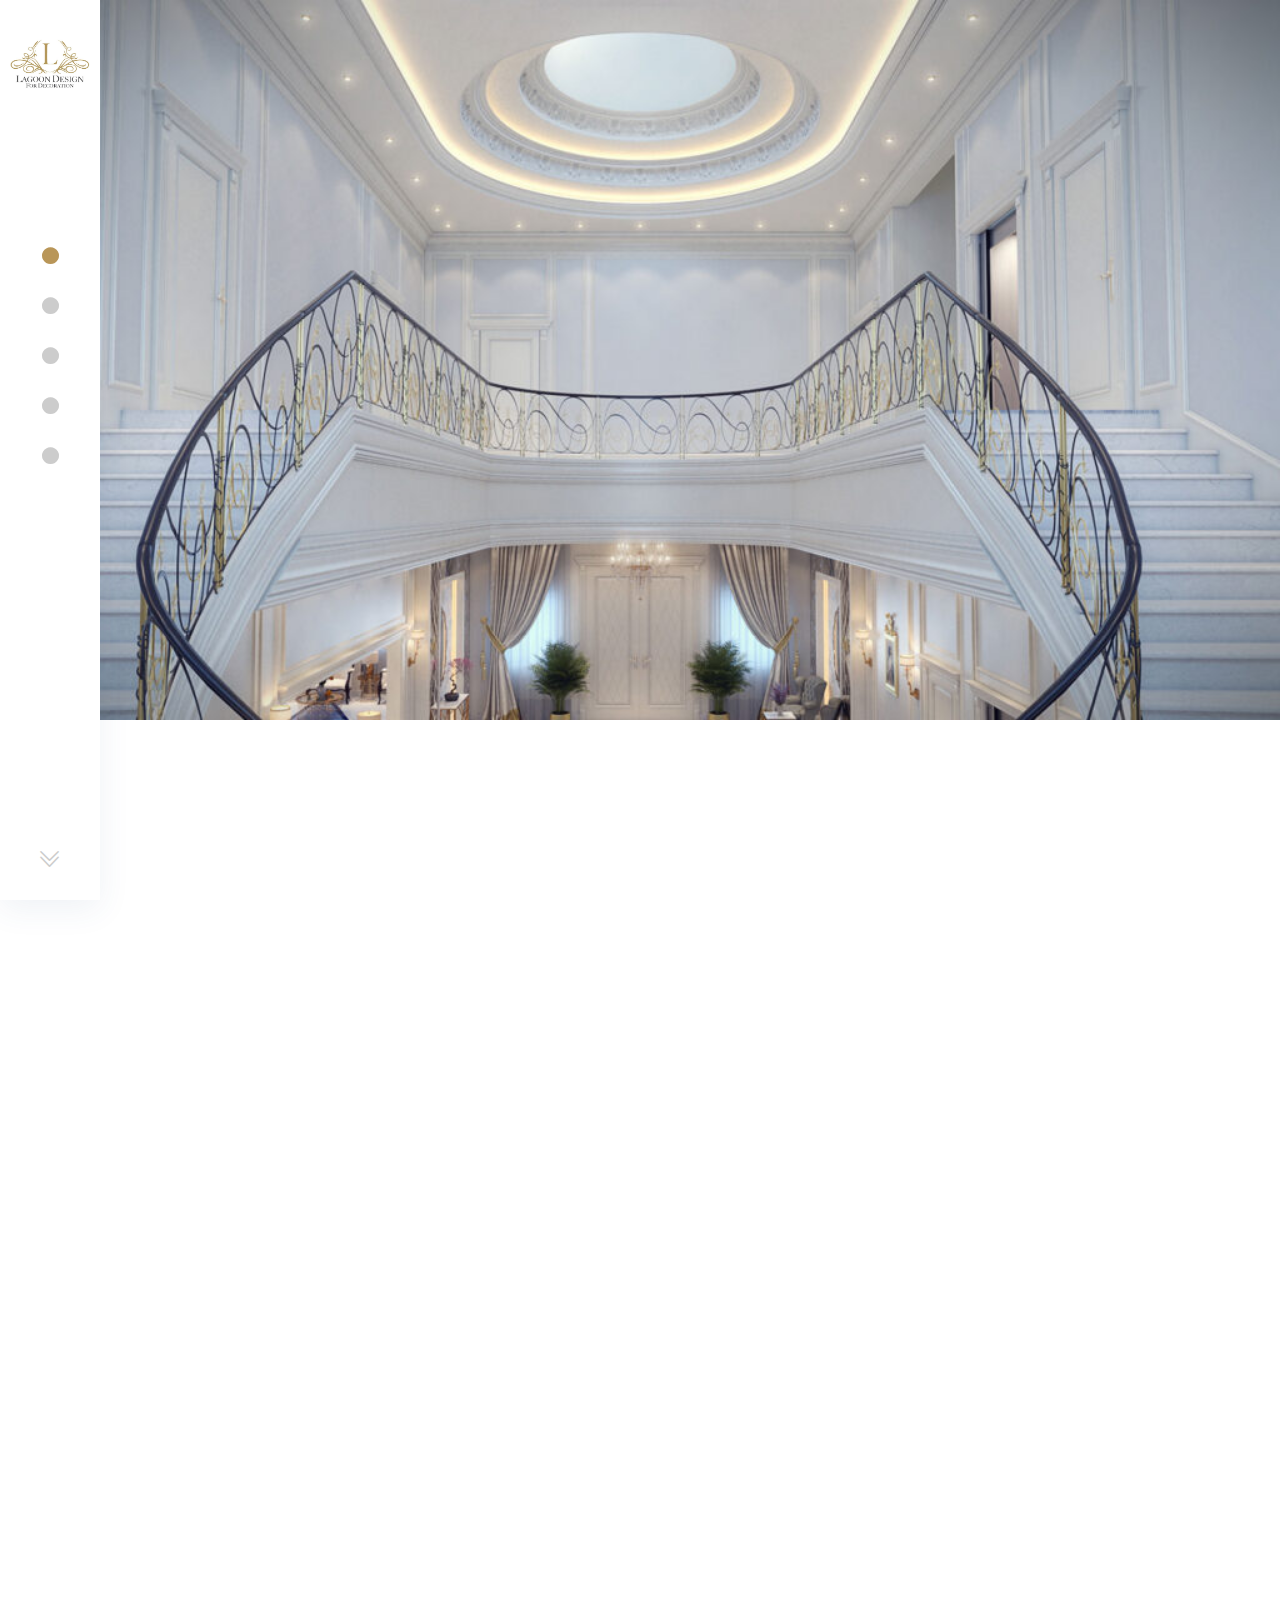
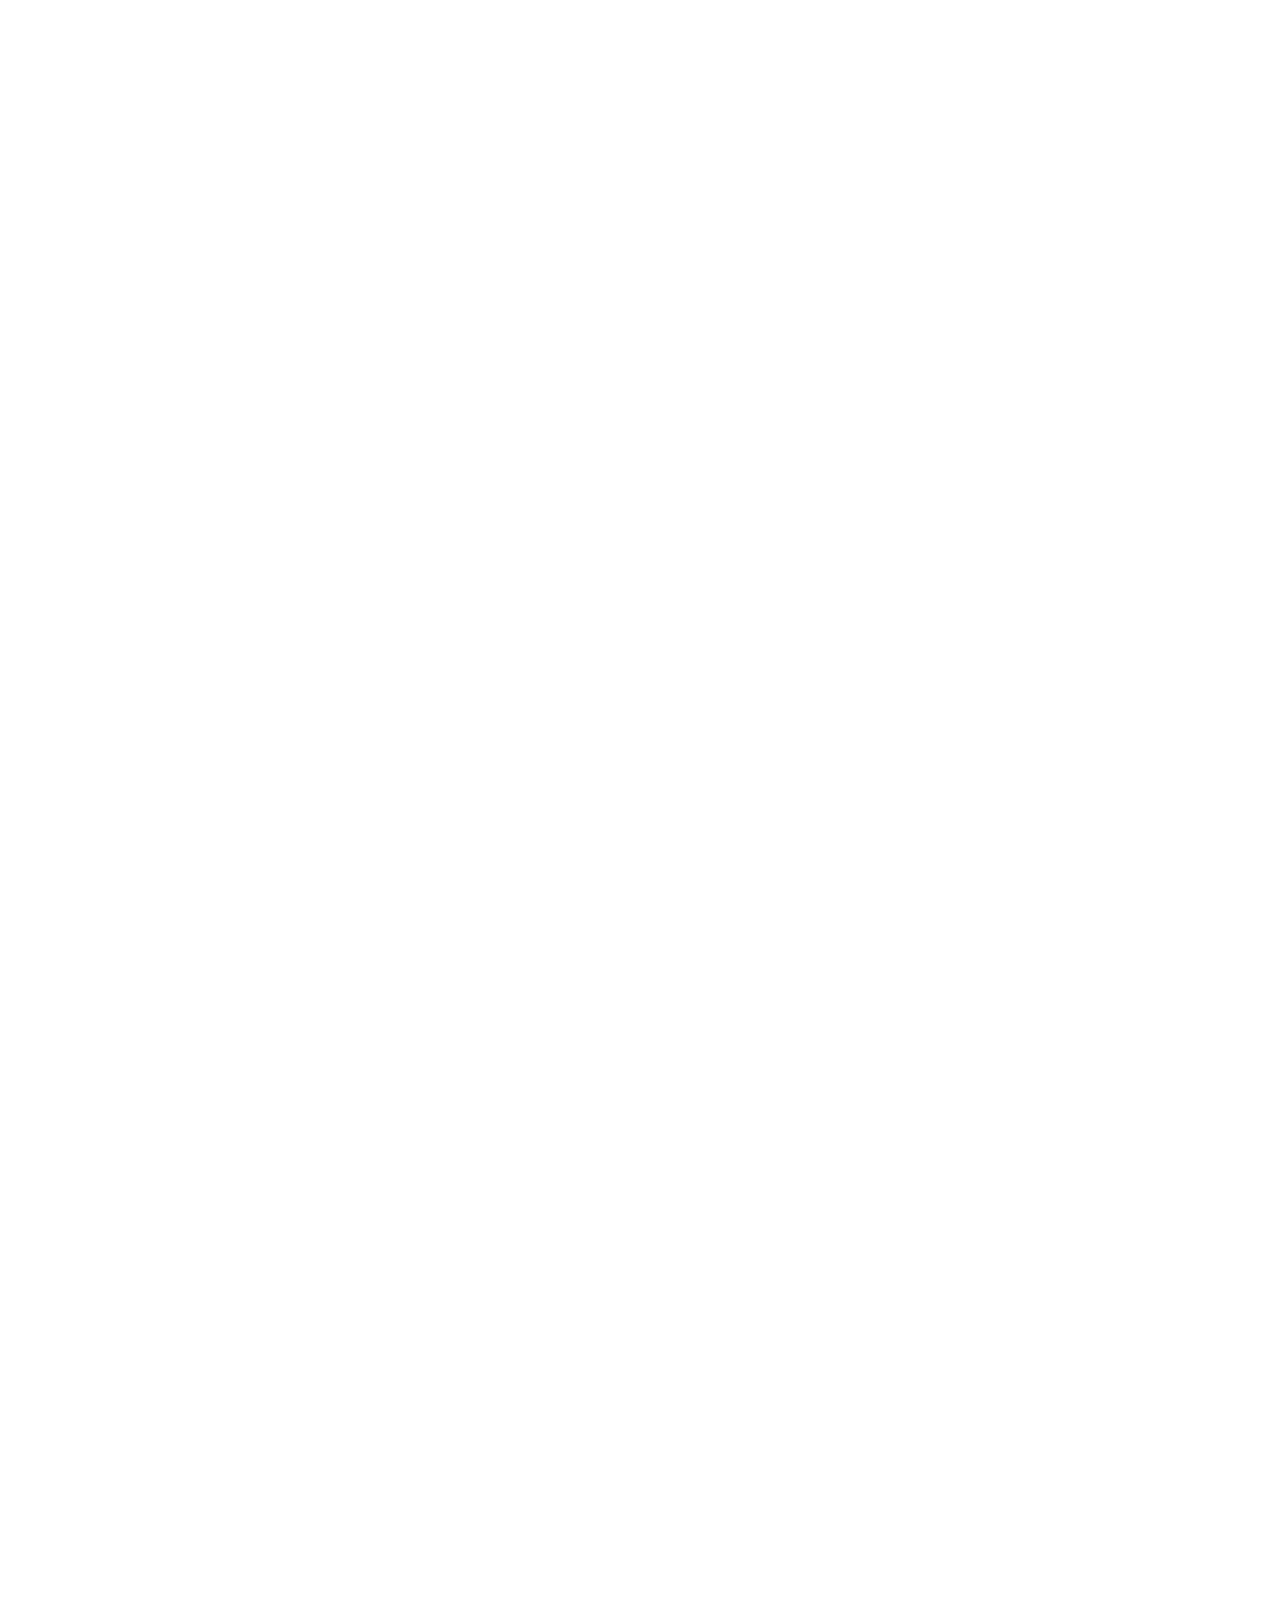
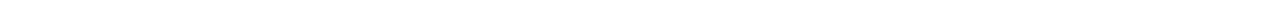
==== index.html @ a4674749 "'08'" ====
<!DOCTYPE html>
<html lang="en">
<head>
    <meta charset="utf-8">
    <meta content="width=device-width, initial-scale=1.0" name="viewport">
    <title>Logoon design</title>
    <meta content="Logoon design" name="description">
    <meta content="Logoon design" name="keywords">
    <link href="images/logo.png" rel="icon">
    <link href="images/logo.png" rel="apple-touch-icon">
    <link href="https://fonts.googleapis.com/css2?family=Josefin+Sans:wght@600&display=swap" rel="stylesheet">
    <link href="assets/vendor/aos/aos.css" rel="stylesheet">
    <link href="assets/vendor/bootstrap/css/bootstrap.min.css" rel="stylesheet">
    <link href="assets/vendor/bootstrap-icons/bootstrap-icons.css" rel="stylesheet">
    <link href="assets/vendor/boxicons/css/boxicons.min.css" rel="stylesheet">
<!--    <link href="assets/vendor/glightbox/css/glightbox.min.css" rel="stylesheet">-->
<!--    <link href="assets/vendor/swiper/swiper-bundle.min.css" rel="stylesheet">-->
    <link href="assets/css/style.css" rel="stylesheet">
</head>
<body>
<style>
    body {
        font-family: 'Josefin Sans', sans-serif;
    }

    #header {
        width: 100px;
        padding: 0 23px;
        background: #fff;
    }

    #footer {
        width: 100px;
        background: #fff;
    }

    .nav-menu a i, .nav-menu a:focus i {
        font-size: 17px;
        padding-right: 8px;
        color: #ccc;
    }

    .bi.bi-chevron-double-down {
        font-size: 23px;
        color: #ccc;
    }

    #main {
        margin-left: 100px;
    }

    @media only screen and (max-width: 1198px) {
        #main {
            margin-left: 0;
        }
    }

    .bx.bi-circle-fill {
        font-size: 17px;
    }

    .nav-menu a, .nav-menu a:focus {
        padding: 12px 19px;
    }
    .shadow {
        box-shadow: 0 9px 30px rgba(51,83,145,.08) !important;
    }
</style>
<i class="bi bi-list mobile-nav-toggle d-xl-none"></i>
<header id="header" class="shadow">
    <div class="d-flex flex-column">
        <div class="profile mt-4">
            <img src="images/logo.png" style="width: 80px;border: none;margin-left: -13px">
            <!--            <i class="bi bi-text-paragraph" style="font-size: 28px;color:white;padding: 14px;"></i>-->
        </div>
        <nav id="navbar" class="nav-menu navbar" style="margin-top: 100px">
            <ul>
                <li><a href="#home" class="nav-link scrollto active"><i class="bx bi-circle-fill"></i></a></li>
                <li><a href="#about" class="nav-link scrollto active"><i class="bx bi-circle-fill"></i></a></li>
                <li><a href="#facts" class="nav-link scrollto"><i class="bx bi-circle-fill"></i></a></li>
                <li><a href="#skills" class="nav-link scrollto"><i class="bx bi-circle-fill"></i></a></li>
                <li><a href="#resume" class="nav-link scrollto"><i class="bx bi-circle-fill"></i></a></li>
            </ul>
        </nav>
    </div>
</header>
<section id="home" style="padding: 0">
    <div class="carousel slide carousel-fade" data-bs-ride="carousel">
        <div class="carousel-inner">
            <div class="carousel-item active" data-bs-interval="5000">
                <img src="images/slider/slider5.jpg" class="d-block w-100">
            </div>
            <div class="carousel-item" data-bs-interval="5000">
                <img src="images/slider/slider4.jpg" class="d-block w-100">
            </div>
            <div class="carousel-item" data-bs-interval="5000">
                <img src="images/slider/slider3.jpg" class="d-block w-100">
            </div>
            <div class="carousel-item" data-bs-interval="5000">
                <img src="images/slider/slider3.jpg" class="d-block w-100">
            </div>
            <div class="carousel-item" data-bs-interval="5000">
                <img src="images/slider/slider1.jpg" class="d-block w-100">
            </div>
        </div>
    </div>
</section>
<main id="main">
    <section id="about" class="about">
        <div class="container">
            <div class="row">
                <div class="col-lg-7 pt-4 pt-lg-0 content" data-aos="fade-left">
                    <img src="images/gif1.gif" width="400">
                    <p style="margin-top: -50px">
                        Our mission is to go beyond the expectation of LUXURY <br> & COZY designs... <br>
                        our CLIENTS.and deliver the most
                    </p>
                </div>
                <div class="col-lg-5" data-aos="fade-right">
                    <div class="carousel slide carousel-fade" data-bs-ride="carousel">
                        <div class="carousel-inner">
                            <div class="carousel-item active" data-bs-interval="5000">
                                <img src="images/about/about1.jpg" class="d-block w-100">
                            </div>
                            <div class="carousel-item" data-bs-interval="5000">
                                <img src="images/about/about2.jpg" class="d-block w-100">
                            </div>
                        </div>
                    </div>
                </div>
            </div>
        </div>
    </section>

    <section id="facts" class="about">
        <div class="container">
            <div class="row">
                <div class="col-lg-6 pt-4 pt-lg-0 content" data-aos="fade-left">
                    <img src="images/gif1.gif" width="400">
                    <p style="margin-top: -50px">
                        Originate from our long history in the GUCC, Our history <br>
                        include many complex projects, on many designing fields :
                    </p>
                    <p style="color:#b99658">INTERIOR DESIGNING,STYLING AND DECORATING </p>
                </div>
                <div class="col-lg-6 mt-5" data-aos="fade-right">
                    <img src="images/history.png" class="img-fluid" alt="" width="100%">
                </div>
            </div>
        </div>
    </section>

    <section id="skills" class="about">
        <div class="container">
            <div class="row">
                <div class="col-lg-12 pt-lg-0 content" data-aos="fade-left">
                    <p>IT'S ALL ABOUT SUBTLE,DISCREET,
                        HIDDEN DETAILS. </p>
                    <p style="color:#b99658">
                        Our taste comes from our lang history and deep <br>
                        experience in the use of design tools.We use <br>
                        SKETCH to reach inside and demonstrate our <br>
                        understanding of our clients thoughts and imagination <br>
                        during meetimg
                    </p>
                    <a href="#" class="text-dark">Read more <i class="bi bi-arrow-right"></i> </a>
                </div>
                <div class="col-lg-10 mt-3" data-aos="fade-right">
                    <img src="images/slider/slider3.jpg" class="img-fluid" alt="" width="100%">
                </div>
            </div>
        </div>
    </section>

    <section id="resume" class="resume">
        <div class="container">
            <div class="row">
                <div class="col-lg-8" data-aos="fade-up">
                    <h3 class="resume-title">ABOUT</h3>
                    <p style="color:#b99658">
                        Design and execute with simplicity and refinement<br>
                        combining the best materiels with our vision and own <br>
                        style,Today,We are proud to declare our presence in the GUCC as a leading <br> studio always
                        committed to <br>
                        major international standard in the worldide industry.
                    </p>
                    <a href="#" class="text-dark">Read more <i class="bi bi-arrow-right"></i> </a>
                </div>
                <div class="col-lg-4" data-aos="fade-up" data-aos-delay="100">
                    <video width="400" controls>
                        <source src="vedios/vedio.mp4" type="video/mp4">
                    </video>
                </div>
            </div>
        </div>
    </section>
</main>
<footer id="footer">
    <div class="container" style=" padding: 0 23px">
        <a href="#resume"><i class="bi bi-chevron-double-down"></i></a>
    </div>
</footer>
<a href="#" class="back-to-top d-flex align-items-center justify-content-center"><i
        class="bi bi-arrow-up-short"></i></a>
<script src="assets/vendor/aos/aos.js"></script>
<script src="assets/vendor/bootstrap/js/bootstrap.bundle.min.js"></script>
<!--<script src="assets/vendor/glightbox/js/glightbox.min.js"></script>-->
<!--<script src="assets/vendor/isotope-layout/isotope.pkgd.min.js"></script>-->
<!--<script src="assets/vendor/purecounter/purecounter.js"></script>-->
<!--<script src="assets/vendor/swiper/swiper-bundle.min.js"></script>-->
<!--<script src="assets/vendor/typed.js/typed.min.js"></script>-->
<!--<script src="assets/vendor/waypoints/noframework.waypoints.js"></script>-->
<script src="assets/js/main.js"></script>
</body>
</html>
---- assets/css/style.css ----
/**
* Template Name: iPortfolio - v3.6.0
* Template URL: https://bootstrapmade.com/iportfolio-bootstrap-portfolio-websites-template/
* Author: BootstrapMade.com
* License: https://bootstrapmade.com/license/
*/

/*--------------------------------------------------------------
# General
--------------------------------------------------------------*/
body {
    color: #272829;
    font-size: 19px;
    line-height: 40px;
}

a {
    color: #b99658;
    text-decoration: none;
}

a:hover {
    color: #37b3ed;
    text-decoration: none;
}

h1, h2, h3, h4, h5, h6 {
    font-family: "Raleway", sans-serif;
}

/*--------------------------------------------------------------
# Back to top button
--------------------------------------------------------------*/
.back-to-top {
    position: fixed;
    visibility: hidden;
    opacity: 0;
    right: 15px;
    bottom: 15px;
    z-index: 996;
    background: #b99658;
    width: 40px;
    height: 40px;
    border-radius: 50px;
    transition: all 0.4s;
}

.back-to-top i {
    font-size: 28px;
    color: #fff;
    line-height: 0;
}

.back-to-top:hover {
    background: #be9c6a;
    color: #fff;
}

.back-to-top.active {
    visibility: visible;
    opacity: 1;
}

/*--------------------------------------------------------------
# Header
--------------------------------------------------------------*/
#header {
    position: fixed;
    top: 0;
    left: 0;
    bottom: 0;
    width: 300px;
    transition: all ease-in-out 0.5s;
    z-index: 9997;
    transition: all 0.5s;
    padding: 0 15px;
    background: #040b14;
    overflow-y: auto;
}

#header .profile img {
    margin: 15px auto;
    display: block;
    width: 120px;
    border: 8px solid #2c2f3f;
}

#header .profile h1 {
    font-size: 24px;
    margin: 0;
    padding: 0;
    font-weight: 600;
    -moz-text-align-last: center;
    text-align-last: center;
    font-family: "Poppins", sans-serif;
}

#header .profile h1 a, #header .profile h1 a:hover {
    color: #fff;
    text-decoration: none;
}

#header .profile .social-links a {
    font-size: 18px;
    display: inline-block;
    background: #212431;
    color: #fff;
    line-height: 1;
    padding: 8px 0;
    margin-right: 4px;
    border-radius: 50%;
    text-align: center;
    width: 36px;
    height: 36px;
    transition: 0.3s;
}

#header .profile .social-links a:hover {
    background: #b99658;
    color: #fff;
    text-decoration: none;
}

#main {
    margin-left: 300px;
}

@media (max-width: 1199px) {
    #header {
        left: -300px;
    }

    #main {
        margin-left: 0;
    }
}

/*--------------------------------------------------------------
# Navigation Menu
--------------------------------------------------------------*/
/* Desktop Navigation */
.nav-menu {
    padding: 30px 0 0 0;
}

.nav-menu * {
    margin: 0;
    padding: 0;
    list-style: none;
}

.nav-menu > ul > li {
    position: relative;
    white-space: nowrap;
}

.nav-menu a, .nav-menu a:focus {
    display: flex;
    align-items: center;
    color: #a8a9b4;
    padding: 12px 15px;
    margin-bottom: 8px;
    transition: 0.3s;
    font-size: 15px;
}

.nav-menu a i, .nav-menu a:focus i {
    font-size: 24px;
    padding-right: 8px;
    color: #6f7180;
}

.nav-menu a:hover, .nav-menu .active, .nav-menu .active:focus, .nav-menu li:hover > a {
    text-decoration: none;
    color: #fff;
}

.nav-menu a:hover i, .nav-menu .active i, .nav-menu .active:focus i, .nav-menu li:hover > a i {
    color: #b99658;
}

/* Mobile Navigation */
.mobile-nav-toggle {
    position: fixed;
    right: 15px;
    top: 15px;
    z-index: 9998;
    border: 0;
    font-size: 24px;
    transition: all 0.4s;
    outline: none !important;
    background-color: #b99658;
    color: #fff;
    width: 40px;
    height: 40px;
    display: inline-flex;
    align-items: center;
    justify-content: center;
    line-height: 0;
    border-radius: 50px;
    cursor: pointer;
}

.mobile-nav-active {
    overflow: hidden;
}

.mobile-nav-active #header {
    left: 0;
}

/*--------------------------------------------------------------
# Hero Section
--------------------------------------------------------------*/
#hero {
    width: 100%;
    height: 100vh;
    background: url("../img/hero-bg.jpg") top center;
    background-size: cover;
}

#hero:before {
    content: "";
    background: rgba(5, 13, 24, 0.3);
    position: absolute;
    bottom: 0;
    top: 0;
    left: 0;
    right: 0;
    z-index: 1;
}

#hero .hero-container {
    position: relative;
    z-index: 2;
    min-width: 300px;
}

#hero h1 {
    margin: 0 0 10px 0;
    font-size: 64px;
    font-weight: 700;
    line-height: 56px;
    color: #fff;
}

#hero p {
    color: #fff;
    margin-bottom: 50px;
    font-size: 26px;
    font-family: "Poppins", sans-serif;
}

#hero p span {
    color: #fff;
    padding-bottom: 4px;
    letter-spacing: 1px;
    border-bottom: 3px solid #b99658;
}

@media (min-width: 1024px) {
    #hero {
        background-attachment: fixed;
    }
}

@media (max-width: 768px) {
    #hero h1 {
        font-size: 28px;
        line-height: 36px;
    }

    #hero h2 {
        font-size: 18px;
        line-height: 24px;
        margin-bottom: 30px;
    }
}

/*--------------------------------------------------------------
# Sections General
--------------------------------------------------------------*/
section {
    padding: 60px 0;
    overflow: hidden;
}

.section-bg {
    background: #f5f8fd;
}

.section-title {
    padding-bottom: 30px;
}

.section-title h2 {
    font-size: 32px;
    font-weight: bold;
    margin-bottom: 20px;
    padding-bottom: 20px;
    position: relative;
    color: #173b6c;
}

.section-title h2::after {
    content: "";
    position: absolute;
    display: block;
    width: 50px;
    height: 3px;
    background: #b99658;
    bottom: 0;
    left: 0;
}

.section-title p {
    margin-bottom: 0;
}

/*--------------------------------------------------------------
# About
--------------------------------------------------------------*/
.about .content h3 {
    font-weight: 700;
    font-size: 26px;
    color: #173b6c;
}

.about .content ul {
    list-style: none;
    padding: 0;
}

.about .content ul li {
    margin-bottom: 20px;
    display: flex;
    align-items: center;
}

.about .content ul strong {
    margin-right: 10px;
}

.about .content ul i {
    font-size: 16px;
    margin-right: 5px;
    color: #b99658;
    line-height: 0;
}

.about .content p:last-child {
    margin-bottom: 0;
}

/*--------------------------------------------------------------
# Facts
--------------------------------------------------------------*/
.facts {
    padding-bottom: 30px;
}

.facts .count-box {
    padding: 30px;
    width: 100%;
}

.facts .count-box i {
    display: block;
    font-size: 44px;
    color: #b99658;
    float: left;
    line-height: 0;
}

.facts .count-box span {
    font-size: 48px;
    line-height: 40px;
    display: block;
    font-weight: 700;
    color: #050d18;
    margin-left: 60px;
}

.facts .count-box p {
    padding: 15px 0 0 0;
    margin: 0 0 0 60px;
    font-family: "Raleway", sans-serif;
    font-size: 14px;
    color: #122f57;
}

.facts .count-box a {
    font-weight: 600;
    display: block;
    margin-top: 20px;
    color: #122f57;
    font-size: 15px;
    font-family: "Poppins", sans-serif;
    transition: ease-in-out 0.3s;
}

.facts .count-box a:hover {
    color: #1f5297;
}

/*--------------------------------------------------------------
# Akills
--------------------------------------------------------------*/
.skills .progress {
    height: 60px;
    display: block;
    background: none;
    border-radius: 0;
}

.skills .progress .skill {
    padding: 0;
    margin: 0 0 6px 0;
    text-transform: uppercase;
    display: block;
    font-weight: 600;
    font-family: "Poppins", sans-serif;
    color: #050d18;
}

.skills .progress .skill .val {
    float: right;
    font-style: normal;
}

.skills .progress-bar-wrap {
    background: #dce8f8;
    height: 10px;
}

.skills .progress-bar {
    width: 1px;
    height: 10px;
    transition: 0.9s;
    background-color: #b99658;
}

/*--------------------------------------------------------------
# Resume
--------------------------------------------------------------*/
.resume .resume-title {
    font-size: 26px;
    font-weight: 700;
    margin-top: 20px;
    margin-bottom: 20px;
    color: #050d18;
}

.resume .resume-item {
    padding: 0 0 20px 20px;
    margin-top: -2px;
    border-left: 2px solid #1f5297;
    position: relative;
}

.resume .resume-item h4 {
    line-height: 18px;
    font-size: 18px;
    font-weight: 600;
    text-transform: uppercase;
    font-family: "Poppins", sans-serif;
    color: #050d18;
    margin-bottom: 10px;
}

.resume .resume-item h5 {
    font-size: 16px;
    background: #e4edf9;
    padding: 5px 15px;
    display: inline-block;
    font-weight: 600;
    margin-bottom: 10px;
}

.resume .resume-item ul {
    padding-left: 20px;
}

.resume .resume-item ul li {
    padding-bottom: 10px;
}

.resume .resume-item:last-child {
    padding-bottom: 0;
}

.resume .resume-item::before {
    content: "";
    position: absolute;
    width: 16px;
    height: 16px;
    border-radius: 50px;
    left: -9px;
    top: 0;
    background: #fff;
    border: 2px solid #1f5297;
}

/*--------------------------------------------------------------
# Portfolio
--------------------------------------------------------------*/
.portfolio .portfolio-item {
    margin-bottom: 30px;
}

.portfolio #portfolio-flters {
    padding: 0;
    margin: 0 auto 35px auto;
    list-style: none;
    text-align: center;
    background: #fff;
    border-radius: 50px;
    padding: 2px 15px;
}

.portfolio #portfolio-flters li {
    cursor: pointer;
    display: inline-block;
    padding: 10px 15px 8px 15px;
    font-size: 14px;
    font-weight: 600;
    line-height: 1;
    text-transform: uppercase;
    color: #272829;
    margin-bottom: 5px;
    transition: all 0.3s ease-in-out;
}

.portfolio #portfolio-flters li:hover, .portfolio #portfolio-flters li.filter-active {
    color: #b99658;
}

.portfolio #portfolio-flters li:last-child {
    margin-right: 0;
}

.portfolio .portfolio-wrap {
    transition: 0.3s;
    position: relative;
    overflow: hidden;
    z-index: 1;
}

.portfolio .portfolio-wrap::before {
    content: "";
    background: rgba(255, 255, 255, 0.5);
    position: absolute;
    left: 0;
    right: 0;
    top: 0;
    bottom: 0;
    transition: all ease-in-out 0.3s;
    z-index: 2;
    opacity: 0;
}

.portfolio .portfolio-wrap .portfolio-links {
    opacity: 1;
    left: 0;
    right: 0;
    bottom: -60px;
    z-index: 3;
    position: absolute;
    transition: all ease-in-out 0.3s;
    display: flex;
    justify-content: center;
}

.portfolio .portfolio-wrap .portfolio-links a {
    color: #fff;
    font-size: 28px;
    text-align: center;
    background: rgba(20, 157, 221, 0.75);
    transition: 0.3s;
    width: 50%;
}

.portfolio .portfolio-wrap .portfolio-links a:hover {
    background: rgba(20, 157, 221, 0.95);
}

.portfolio .portfolio-wrap .portfolio-links a + a {
    border-left: 1px solid #37b3ed;
}

.portfolio .portfolio-wrap:hover::before {
    top: 0;
    left: 0;
    right: 0;
    bottom: 0;
    opacity: 1;
}

.portfolio .portfolio-wrap:hover .portfolio-links {
    opacity: 1;
    bottom: 0;
}

/*--------------------------------------------------------------
# Portfolio Details
--------------------------------------------------------------*/
.portfolio-details {
    padding-top: 40px;
}

.portfolio-details .portfolio-details-slider img {
    width: 100%;
}

.portfolio-details .portfolio-details-slider .swiper-pagination {
    margin-top: 20px;
    position: relative;
}

.portfolio-details .portfolio-details-slider .swiper-pagination .swiper-pagination-bullet {
    width: 12px;
    height: 12px;
    background-color: #fff;
    opacity: 1;
    border: 1px solid #b99658;
}

.portfolio-details .portfolio-details-slider .swiper-pagination .swiper-pagination-bullet-active {
    background-color: #b99658;
}

.portfolio-details .portfolio-info {
    padding: 30px;
    box-shadow: 0px 0 30px rgba(5, 13, 24, 0.08);
}

.portfolio-details .portfolio-info h3 {
    font-size: 22px;
    font-weight: 700;
    margin-bottom: 20px;
    padding-bottom: 20px;
    border-bottom: 1px solid #eee;
}

.portfolio-details .portfolio-info ul {
    list-style: none;
    padding: 0;
    font-size: 15px;
}

.portfolio-details .portfolio-info ul li + li {
    margin-top: 10px;
}

.portfolio-details .portfolio-description {
    padding-top: 30px;
}

.portfolio-details .portfolio-description h2 {
    font-size: 26px;
    font-weight: 700;
    margin-bottom: 20px;
}

.portfolio-details .portfolio-description p {
    padding: 0;
}

/*--------------------------------------------------------------
# Services
--------------------------------------------------------------*/
.services .icon-box {
    margin-bottom: 20px;
}

.services .icon {
    float: left;
    display: flex;
    align-items: center;
    justify-content: center;
    width: 54px;
    height: 54px;
    background: #b99658;
    border-radius: 50%;
    transition: 0.5s;
    border: 1px solid #b99658;
}

.services .icon i {
    color: #fff;
    font-size: 24px;
    line-height: 0;
}

.services .icon-box:hover .icon {
    background: #fff;
}

.services .icon-box:hover .icon i {
    color: #b99658;
}

.services .title {
    margin-left: 80px;
    font-weight: 700;
    margin-bottom: 15px;
    font-size: 18px;
}

.services .title a {
    color: #343a40;
}

.services .title a:hover {
    color: #b99658;
}

.services .description {
    margin-left: 80px;
    line-height: 24px;
    font-size: 14px;
}

/*--------------------------------------------------------------
# Testimonials
--------------------------------------------------------------*/
.testimonials .testimonials-carousel, .testimonials .testimonials-slider {
    overflow: hidden;
}

.testimonials .testimonial-item {
    box-sizing: content-box;
    text-align: center;
    min-height: 320px;
}

.testimonials .testimonial-item .testimonial-img {
    width: 90px;
    border-radius: 50%;
    margin: 0 auto;
}

.testimonials .testimonial-item h3 {
    font-size: 18px;
    font-weight: bold;
    margin: 10px 0 5px 0;
    color: #111;
}

.testimonials .testimonial-item h4 {
    font-size: 14px;
    color: #999;
    margin: 0;
}

.testimonials .testimonial-item .quote-icon-left, .testimonials .testimonial-item .quote-icon-right {
    color: #c3e8fa;
    font-size: 26px;
}

.testimonials .testimonial-item .quote-icon-left {
    display: inline-block;
    left: -5px;
    position: relative;
}

.testimonials .testimonial-item .quote-icon-right {
    display: inline-block;
    right: -5px;
    position: relative;
    top: 10px;
}

.testimonials .testimonial-item p {
    font-style: italic;
    margin: 0 15px 15px 15px;
    padding: 20px;
    background: #fff;
    position: relative;
    margin-bottom: 35px;
    border-radius: 6px;
    box-shadow: 0px 2px 15px rgba(0, 0, 0, 0.1);
}

.testimonials .testimonial-item p::after {
    content: "";
    width: 0;
    height: 0;
    border-top: 20px solid #fff;
    border-right: 20px solid transparent;
    border-left: 20px solid transparent;
    position: absolute;
    bottom: -20px;
    left: calc(50% - 20px);
}

.testimonials .swiper-pagination {
    margin-top: 20px;
    position: relative;
}

.testimonials .swiper-pagination .swiper-pagination-bullet {
    width: 12px;
    height: 12px;
    background-color: #fff;
    opacity: 1;
    border: 1px solid #b99658;
}

.testimonials .swiper-pagination .swiper-pagination-bullet-active {
    background-color: #b99658;
}

/*--------------------------------------------------------------
# Contact
--------------------------------------------------------------*/
.contact {
    padding-bottom: 130px;
}

.contact .info {
    padding: 30px;
    background: #fff;
    width: 100%;
    box-shadow: 0 0 24px 0 rgba(0, 0, 0, 0.12);
}

.contact .info i {
    font-size: 20px;
    color: #b99658;
    float: left;
    width: 44px;
    height: 44px;
    background: #dff3fc;
    display: flex;
    justify-content: center;
    align-items: center;
    border-radius: 50px;
    transition: all 0.3s ease-in-out;
}

.contact .info h4 {
    padding: 0 0 0 60px;
    font-size: 22px;
    font-weight: 600;
    margin-bottom: 5px;
    color: #050d18;
}

.contact .info p {
    padding: 0 0 10px 60px;
    margin-bottom: 20px;
    font-size: 14px;
    color: #173b6c;
}

.contact .info .email p {
    padding-top: 5px;
}

.contact .info .social-links {
    padding-left: 60px;
}

.contact .info .social-links a {
    font-size: 18px;
    display: inline-block;
    background: #333;
    color: #fff;
    line-height: 1;
    padding: 8px 0;
    border-radius: 50%;
    text-align: center;
    width: 36px;
    height: 36px;
    transition: 0.3s;
    margin-right: 10px;
}

.contact .info .social-links a:hover {
    background: #b99658;
    color: #fff;
}

.contact .info .email:hover i, .contact .info .address:hover i, .contact .info .phone:hover i {
    background: #b99658;
    color: #fff;
}

.contact .php-email-form {
    width: 100%;
    padding: 30px;
    background: #fff;
    box-shadow: 0 0 24px 0 rgba(0, 0, 0, 0.12);
}

.contact .php-email-form .form-group {
    padding-bottom: 8px;
}

.contact .php-email-form .validate {
    display: none;
    color: red;
    margin: 0 0 15px 0;
    font-weight: 400;
    font-size: 13px;
}

.contact .php-email-form .error-message {
    display: none;
    color: #fff;
    background: #ed3c0d;
    text-align: left;
    padding: 15px;
    font-weight: 600;
}

.contact .php-email-form .error-message br + br {
    margin-top: 25px;
}

.contact .php-email-form .sent-message {
    display: none;
    color: #fff;
    background: #18d26e;
    text-align: center;
    padding: 15px;
    font-weight: 600;
}

.contact .php-email-form .loading {
    display: none;
    background: #fff;
    text-align: center;
    padding: 15px;
}

.contact .php-email-form .loading:before {
    content: "";
    display: inline-block;
    border-radius: 50%;
    width: 24px;
    height: 24px;
    margin: 0 10px -6px 0;
    border: 3px solid #18d26e;
    border-top-color: #eee;
    -webkit-animation: animate-loading 1s linear infinite;
    animation: animate-loading 1s linear infinite;
}

.contact .php-email-form .form-group {
    margin-bottom: 15px;
}

.contact .php-email-form label {
    padding-bottom: 8px;
}

.contact .php-email-form input, .contact .php-email-form textarea {
    border-radius: 0;
    box-shadow: none;
    font-size: 14px;
}

.contact .php-email-form input {
    height: 44px;
}

.contact .php-email-form textarea {
    padding: 10px 15px;
}

.contact .php-email-form button[type=submit] {
    background: #b99658;
    border: 0;
    padding: 10px 24px;
    color: #fff;
    transition: 0.4s;
    border-radius: 4px;
}

.contact .php-email-form button[type=submit]:hover {
    background: #37b3ed;
}

@-webkit-keyframes animate-loading {
    0% {
        transform: rotate(0deg);
    }
    100% {
        transform: rotate(360deg);
    }
}

@keyframes animate-loading {
    0% {
        transform: rotate(0deg);
    }
    100% {
        transform: rotate(360deg);
    }
}

/*--------------------------------------------------------------
# Breadcrumbs
--------------------------------------------------------------*/
.breadcrumbs {
    padding: 20px 0;
    background: #f9f9f9;
}

.breadcrumbs h2 {
    font-size: 26px;
    font-weight: 300;
}

.breadcrumbs ol {
    display: flex;
    flex-wrap: wrap;
    list-style: none;
    padding: 0;
    margin: 0;
    font-size: 15px;
}

.breadcrumbs ol li + li {
    padding-left: 10px;
}

.breadcrumbs ol li + li::before {
    display: inline-block;
    padding-right: 10px;
    color: #0e2442;
    content: "/";
}

@media (max-width: 768px) {
    .breadcrumbs .d-flex {
        display: block !important;
    }

    .breadcrumbs ol {
        display: block;
    }

    .breadcrumbs ol li {
        display: inline-block;
    }
}

/*--------------------------------------------------------------
# Footer
--------------------------------------------------------------*/
#footer {
    padding: 15px;
    color: #f4f6fd;
    font-size: 14px;
    position: fixed;
    left: 0;
    bottom: 0;
    width: 300px;
    z-index: 9999;
    background: #040b14;
}

#footer .copyright {
    text-align: center;
}

#footer .credits {
    padding-top: 5px;
    text-align: center;
    font-size: 13px;
    color: #eaebf0;
}

@media (max-width: 1199px) {
    #footer {
        position: static;
        width: auto;
        padding-right: 20px 15px;
    }
}
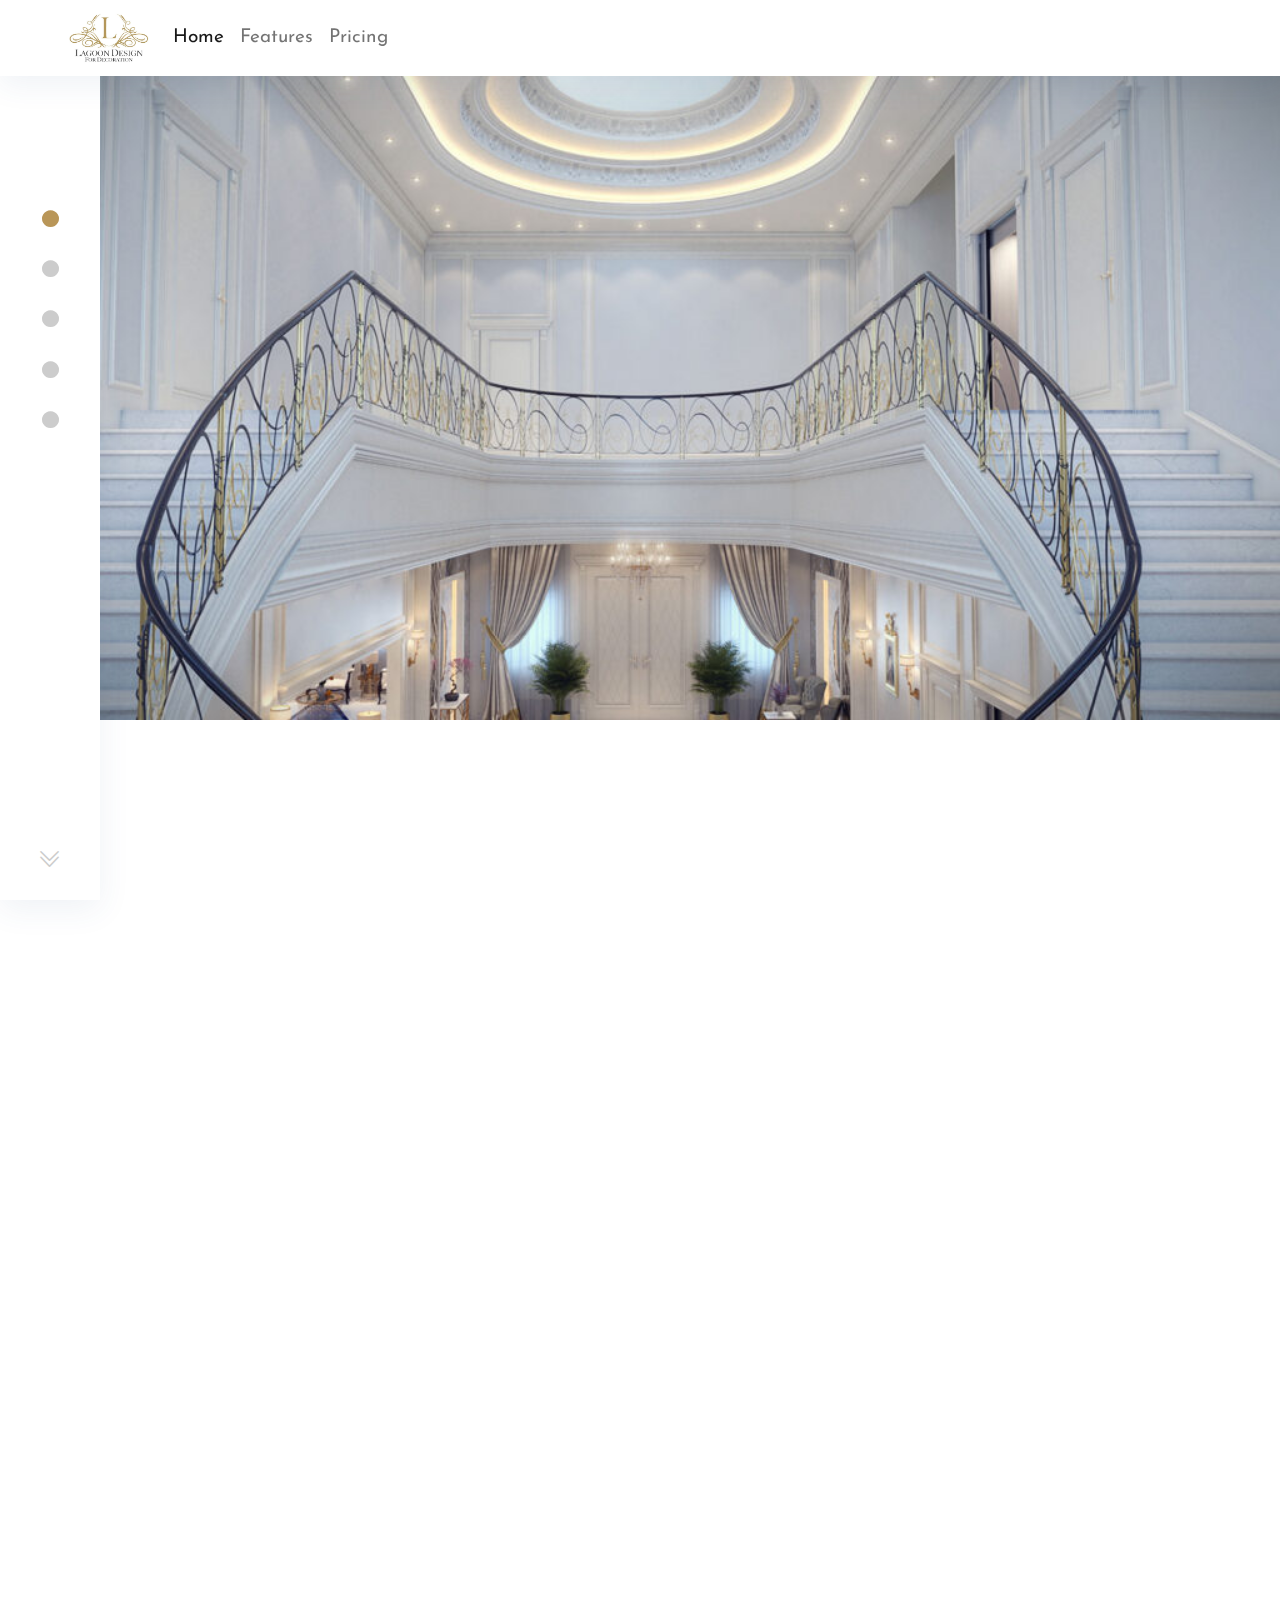
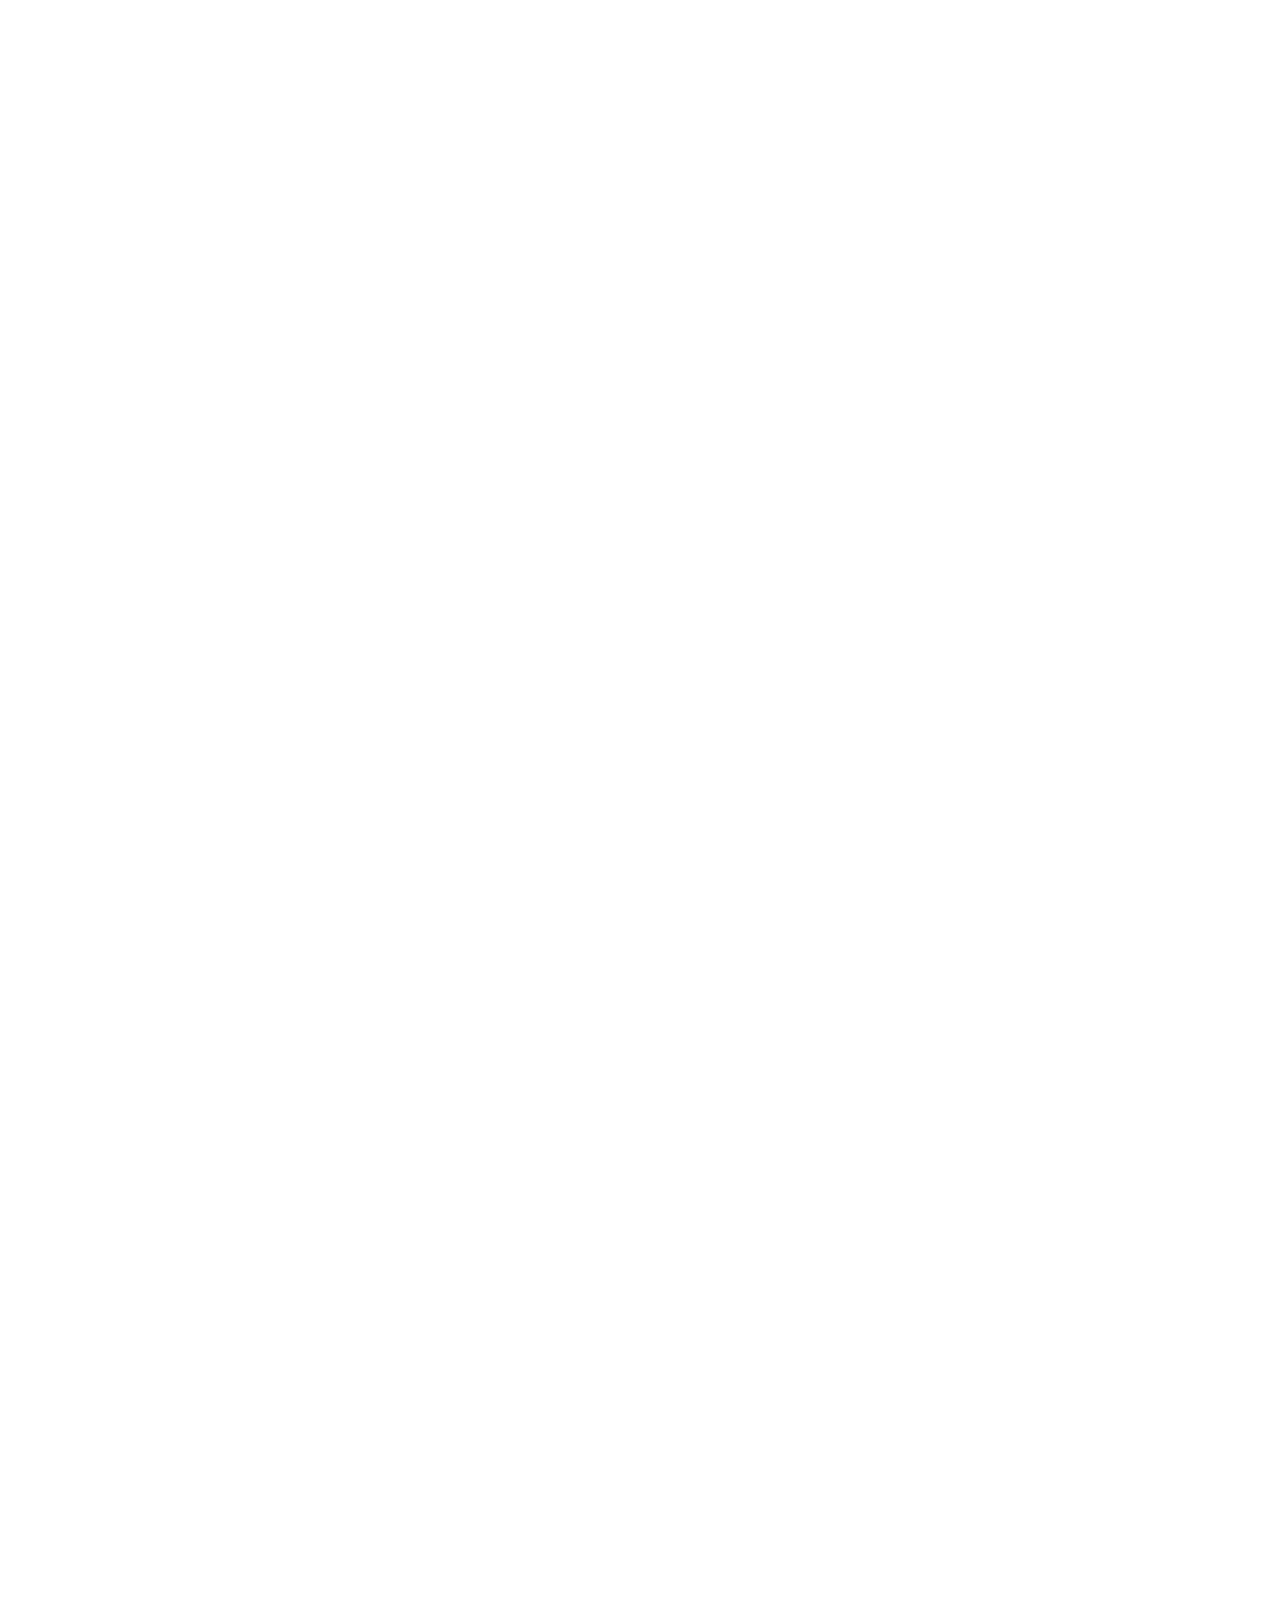
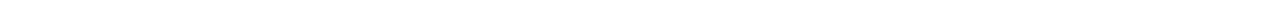
==== commit 91e820ef: "'12'" ====
--- a/index.html
+++ b/index.html
@@ -13,8 +13,8 @@
     <link href="assets/vendor/bootstrap/css/bootstrap.min.css" rel="stylesheet">
     <link href="assets/vendor/bootstrap-icons/bootstrap-icons.css" rel="stylesheet">
     <link href="assets/vendor/boxicons/css/boxicons.min.css" rel="stylesheet">
-<!--    <link href="assets/vendor/glightbox/css/glightbox.min.css" rel="stylesheet">-->
-<!--    <link href="assets/vendor/swiper/swiper-bundle.min.css" rel="stylesheet">-->
+    <!--    <link href="assets/vendor/glightbox/css/glightbox.min.css" rel="stylesheet">-->
+    <!--    <link href="assets/vendor/swiper/swiper-bundle.min.css" rel="stylesheet">-->
     <link href="assets/css/style.css" rel="stylesheet">
 </head>
 <body>
@@ -62,16 +62,42 @@
     .nav-menu a, .nav-menu a:focus {
         padding: 12px 19px;
     }
+
     .shadow {
-        box-shadow: 0 9px 30px rgba(51,83,145,.08) !important;
+        box-shadow: 0 9px 30px rgba(51, 83, 145, .08) !important;
     }
 </style>
+
+
 <i class="bi bi-list mobile-nav-toggle d-xl-none"></i>
+
+
+<nav class="navbar navbar-expand-lg navbar-light bg-white fixed-top shadow" style="z-index: 9999">
+    <div class="container">
+        <a class="navbar-brand" href="#">
+            <img src="images/logo.png" style="width: 80px;border: none;margin-left: -13px">
+        </a>
+        <div class="collapse navbar-collapse">
+            <ul class="navbar-nav me-auto mb-2 mb-lg-0">
+                <li class="nav-item">
+                    <a class="nav-link active" aria-current="page" href="#">Home</a>
+                </li>
+                <li class="nav-item">
+                    <a class="nav-link" href="#">Features</a>
+                </li>
+                <li class="nav-item">
+                    <a class="nav-link" href="#">Pricing</a>
+                </li>
+            </ul>
+        </div>
+    </div>
+</nav>
+
+
 <header id="header" class="shadow">
     <div class="d-flex flex-column">
         <div class="profile mt-4">
-            <img src="images/logo.png" style="width: 80px;border: none;margin-left: -13px">
-            <!--            <i class="bi bi-text-paragraph" style="font-size: 28px;color:white;padding: 14px;"></i>-->
+            <i class="bi bi-text-paragraph" style="font-size: 28px;color:white;padding: 14px;"></i>
         </div>
         <nav id="navbar" class="nav-menu navbar" style="margin-top: 100px">
             <ul>
@@ -136,7 +162,7 @@
         <div class="container">
             <div class="row">
                 <div class="col-lg-6 pt-4 pt-lg-0 content" data-aos="fade-left">
-                    <img src="images/gif1.gif" width="400">
+                    <img src="images/lagoon_2.gif" width="400">
                     <p style="margin-top: -50px">
                         Originate from our long history in the GUCC, Our history <br>
                         include many complex projects, on many designing fields :
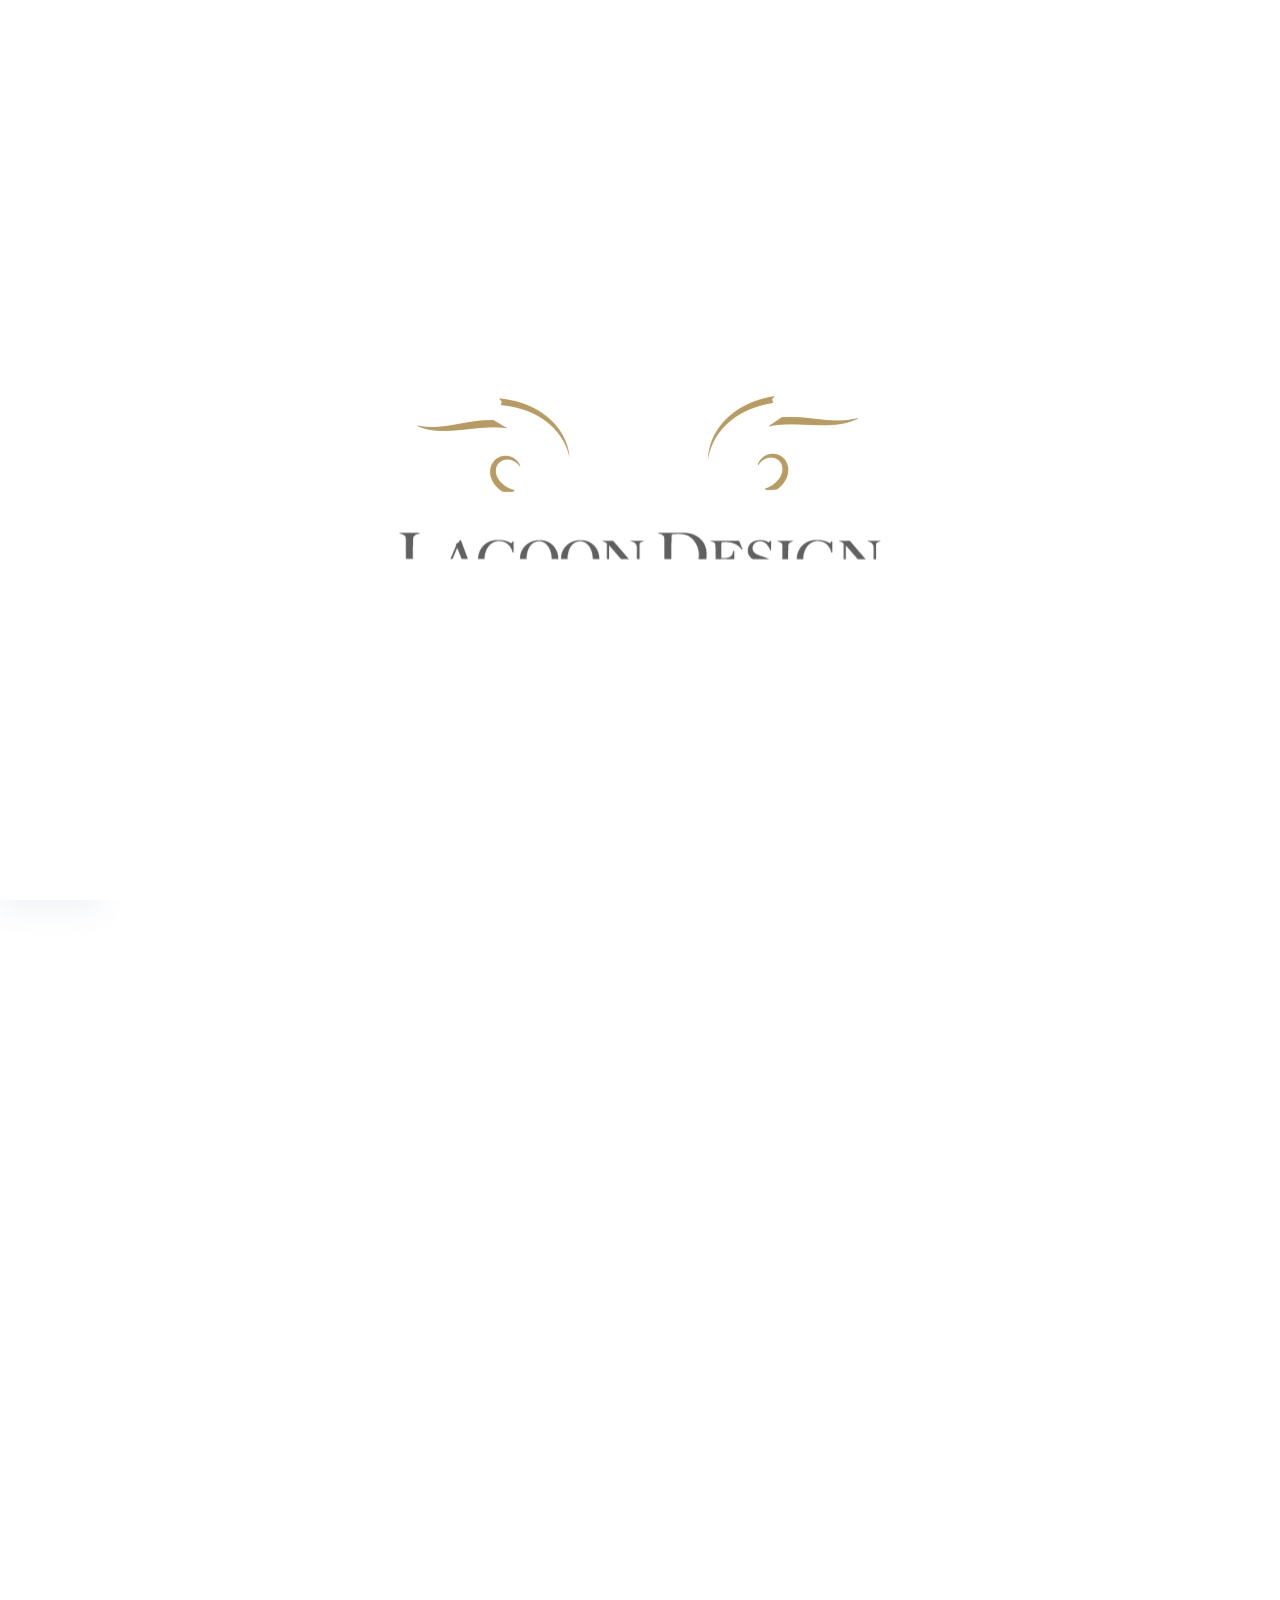
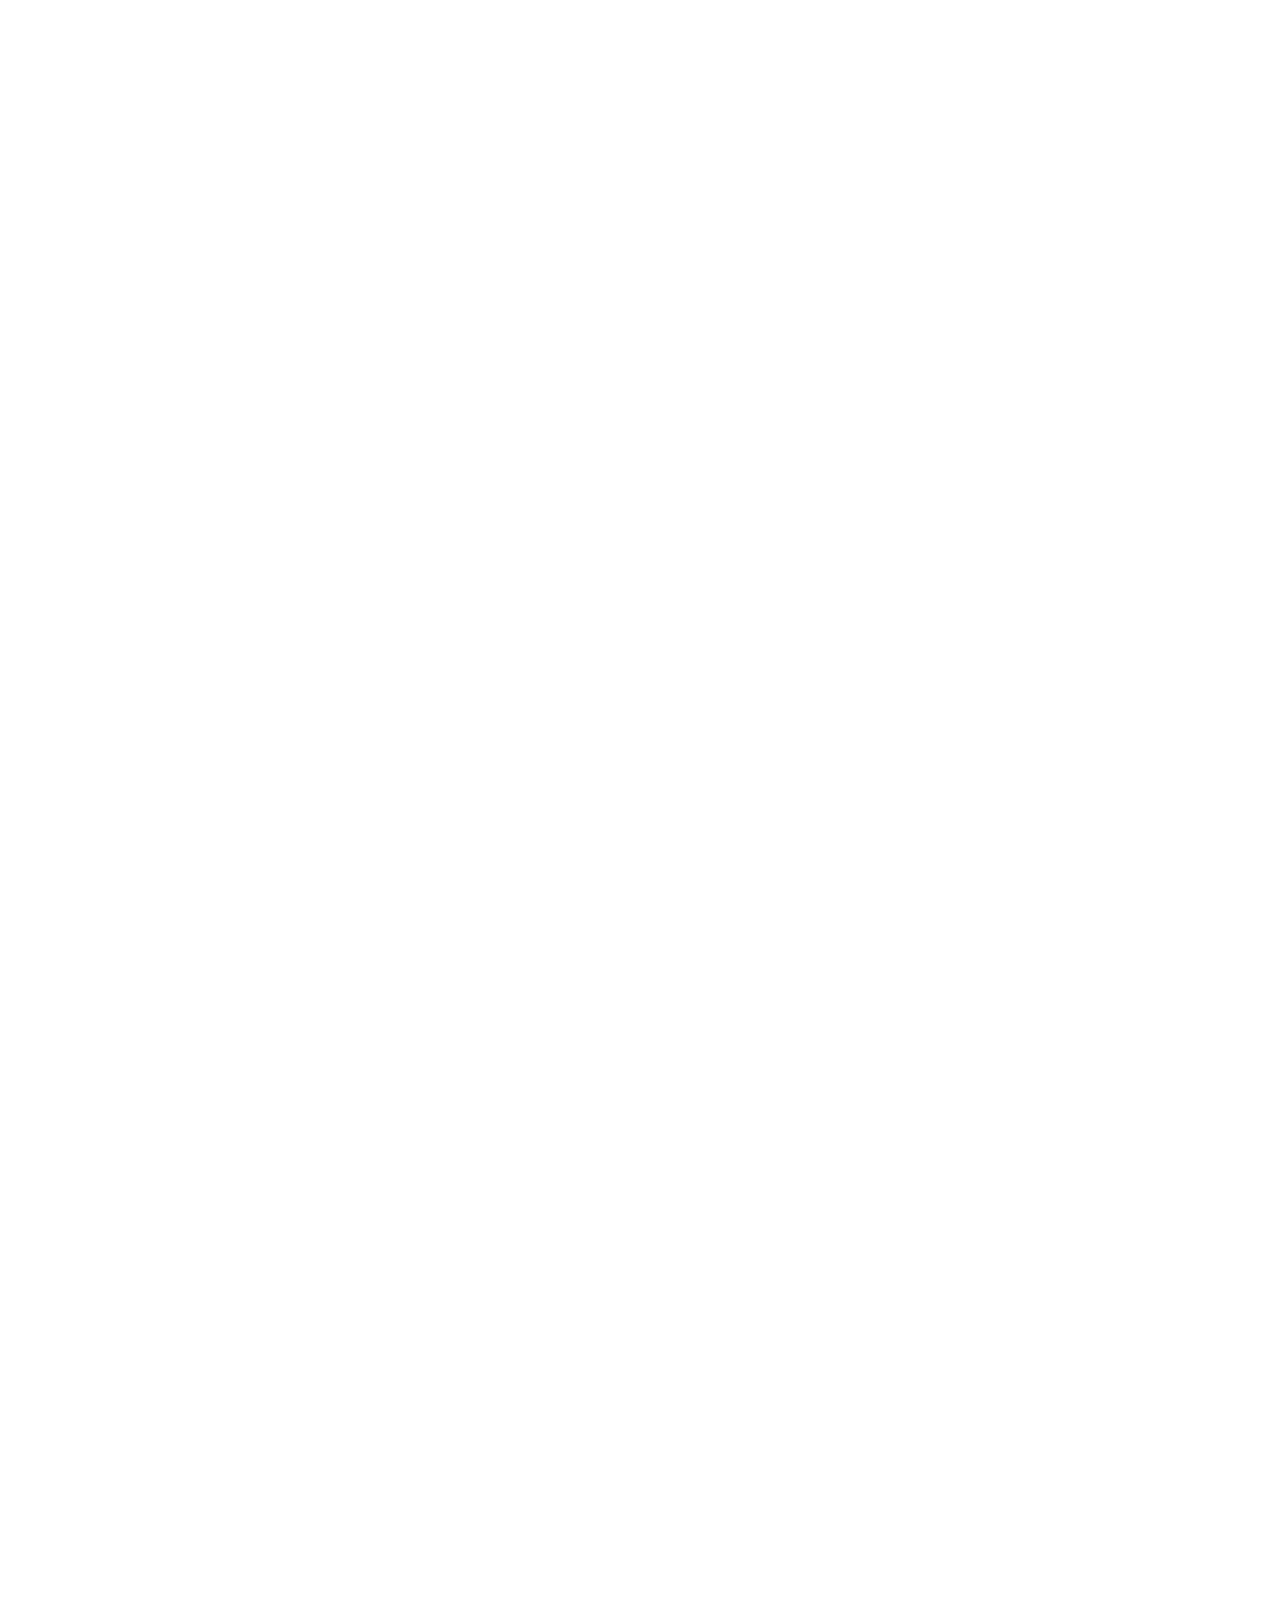
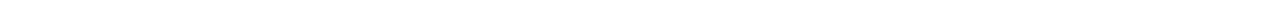
==== commit 6407f0ff: "'12'" ====
--- a/index.html
+++ b/index.html
@@ -26,23 +26,24 @@
     #header {
         width: 100px;
         padding: 0 23px;
-        background: #fff;
+        background: #a19e9e;
     }
 
     #footer {
         width: 100px;
-        background: #fff;
+        background: #a19e9e;
+        z-index: 9997;
     }
 
     .nav-menu a i, .nav-menu a:focus i {
         font-size: 17px;
         padding-right: 8px;
-        color: #ccc;
+        color: #fff;
     }
 
     .bi.bi-chevron-double-down {
         font-size: 23px;
-        color: #ccc;
+        color: #fff;
     }
 
     #main {
@@ -66,38 +67,64 @@
     .shadow {
         box-shadow: 0 9px 30px rgba(51, 83, 145, .08) !important;
     }
+
+    .nav-link {
+        margin-right: 10px;
+    }
+
+    .navbar-light .navbar-nav .nav-link.active, .navbar-light .navbar-nav .show > .nav-link {
+        color: #b99658;
+    }
+
+    .loader {
+        position: fixed;
+        left: 0px;
+        top: 0px;
+        width: 100%;
+        height: 100%;
+        z-index: 9999;
+        background: url('images/logo-animation.gif') 50% 50% no-repeat rgb(249, 249, 249);
+    }
 </style>
 
-
 <i class="bi bi-list mobile-nav-toggle d-xl-none"></i>
 
-
-<nav class="navbar navbar-expand-lg navbar-light bg-white fixed-top shadow" style="z-index: 9999">
-    <div class="container">
-        <a class="navbar-brand" href="#">
-            <img src="images/logo.png" style="width: 80px;border: none;margin-left: -13px">
+<div class="loader"></div>
+
+<nav id="nav" class="navbar navbar-expand-lg navbar-light bg-white fixed-top shadow"
+     style="z-index: 9998;display: none; transition: all 5s ease-in;">
+    <div class="container-fluid">
+        <a class="navbar-brand" href="javascript:void(0)" onclick="hideNavbar()">
+            <i class="bi bi-text-paragraph" style="font-size: 28px;padding: 14px;color: #b99658"></i>
+            <img src="images/logo.png" width="100">
         </a>
         <div class="collapse navbar-collapse">
-            <ul class="navbar-nav me-auto mb-2 mb-lg-0">
+            <ul class="navbar-nav me-auto mb-2 mb-lg-0"></ul>
+            <span>
+               <ul class="navbar-nav me-auto mb-2 mb-lg-0">
                 <li class="nav-item">
                     <a class="nav-link active" aria-current="page" href="#">Home</a>
                 </li>
                 <li class="nav-item">
-                    <a class="nav-link" href="#">Features</a>
+                    <a class="nav-link" href="services.html">Our services</a>
                 </li>
                 <li class="nav-item">
-                    <a class="nav-link" href="#">Pricing</a>
+                    <a class="nav-link" href="#">Photos</a>
+                </li>
+                 <li class="nav-item">
+                    <a class="nav-link" href="#">Contact us</a>
                 </li>
             </ul>
+            </span>
         </div>
     </div>
 </nav>
-
-
 <header id="header" class="shadow">
     <div class="d-flex flex-column">
         <div class="profile mt-4">
-            <i class="bi bi-text-paragraph" style="font-size: 28px;color:white;padding: 14px;"></i>
+            <a href="javascript:void(0)" onclick="showNavbar()">
+                <i class="bi bi-text-paragraph" style="font-size: 28px;padding: 14px;color: #fff"></i>
+            </a>
         </div>
         <nav id="navbar" class="nav-menu navbar" style="margin-top: 100px">
             <ul>
@@ -111,21 +138,21 @@
     </div>
 </header>
 <section id="home" style="padding: 0">
-    <div class="carousel slide carousel-fade" data-bs-ride="carousel">
+    <div class="carousel slide" data-bs-ride="carousel">
         <div class="carousel-inner">
-            <div class="carousel-item active" data-bs-interval="5000">
+            <div class="carousel-item active">
                 <img src="images/slider/slider5.jpg" class="d-block w-100">
             </div>
-            <div class="carousel-item" data-bs-interval="5000">
+            <div class="carousel-item">
                 <img src="images/slider/slider4.jpg" class="d-block w-100">
             </div>
-            <div class="carousel-item" data-bs-interval="5000">
+            <div class="carousel-item">
                 <img src="images/slider/slider3.jpg" class="d-block w-100">
             </div>
-            <div class="carousel-item" data-bs-interval="5000">
+            <div class="carousel-item">
                 <img src="images/slider/slider3.jpg" class="d-block w-100">
             </div>
-            <div class="carousel-item" data-bs-interval="5000">
+            <div class="carousel-item">
                 <img src="images/slider/slider1.jpg" class="d-block w-100">
             </div>
         </div>
@@ -230,6 +257,7 @@
         class="bi bi-arrow-up-short"></i></a>
 <script src="assets/vendor/aos/aos.js"></script>
 <script src="assets/vendor/bootstrap/js/bootstrap.bundle.min.js"></script>
+<script src="https://code.jquery.com/jquery-1.9.1.min.js"></script>
 <!--<script src="assets/vendor/glightbox/js/glightbox.min.js"></script>-->
 <!--<script src="assets/vendor/isotope-layout/isotope.pkgd.min.js"></script>-->
 <!--<script src="assets/vendor/purecounter/purecounter.js"></script>-->
@@ -237,5 +265,22 @@
 <!--<script src="assets/vendor/typed.js/typed.min.js"></script>-->
 <!--<script src="assets/vendor/waypoints/noframework.waypoints.js"></script>-->
 <script src="assets/js/main.js"></script>
+
+<script>
+    function showNavbar() {
+        document.getElementById('nav').style.display = 'block'
+    }
+
+    function hideNavbar() {
+        document.getElementById('nav').style.display = 'none'
+    }
+
+    $(window).load(function () {
+        setTimeout(function () {
+            $(".loader").fadeOut("slow");
+        }, 3500);
+    });
+</script>
 </body>
-</html>+</html>
+
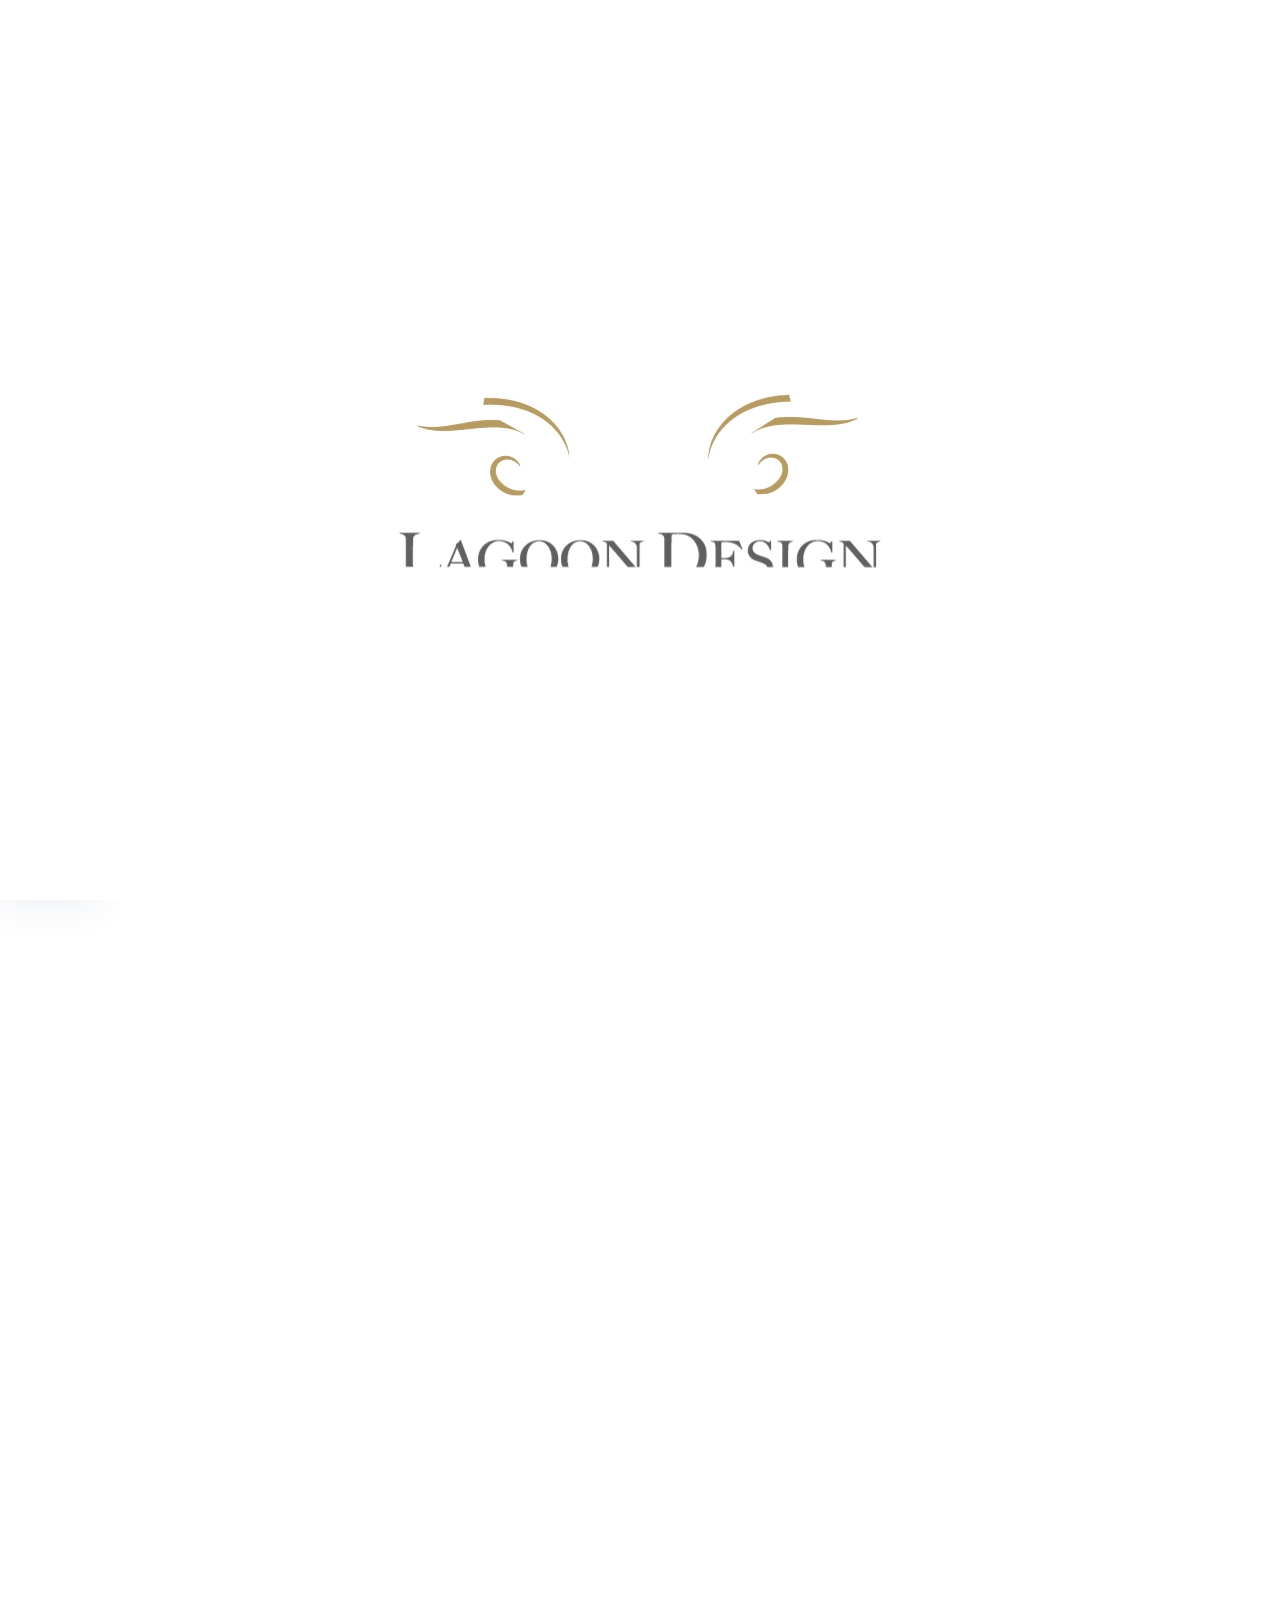
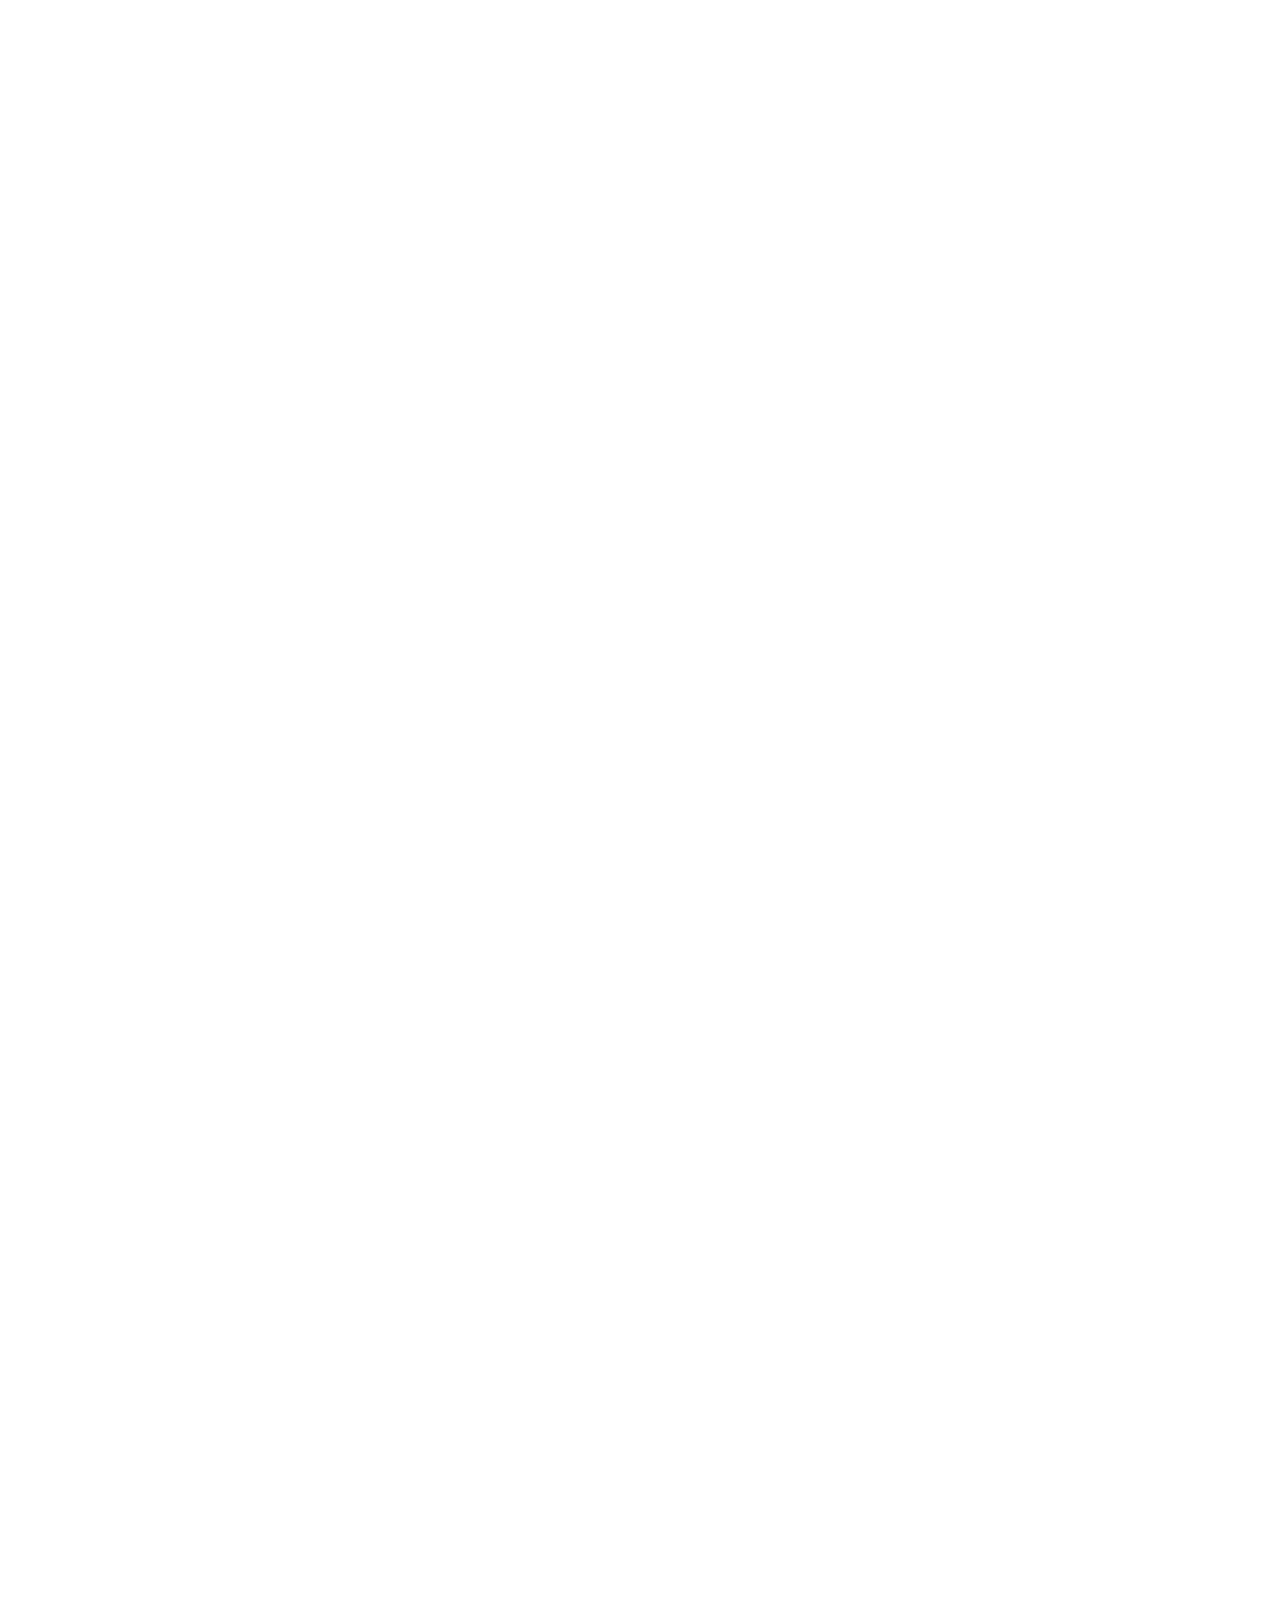
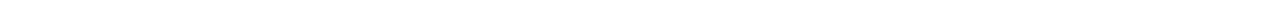
==== commit db34f925: "'15'" ====
--- a/index.html
+++ b/index.html
@@ -8,7 +8,7 @@
     <meta content="Logoon design" name="keywords">
     <link href="images/logo.png" rel="icon">
     <link href="images/logo.png" rel="apple-touch-icon">
-    <link href="https://fonts.googleapis.com/css2?family=Josefin+Sans:wght@600&display=swap" rel="stylesheet">
+    <link href="https://fonts.googleapis.com/css2?family=Josefin+Sans:wght@500&display=swap" rel="stylesheet">
     <link href="assets/vendor/aos/aos.css" rel="stylesheet">
     <link href="assets/vendor/bootstrap/css/bootstrap.min.css" rel="stylesheet">
     <link href="assets/vendor/bootstrap-icons/bootstrap-icons.css" rel="stylesheet">
@@ -20,6 +20,12 @@
 <body>
 <style>
     body {
+        font-family: 'Josefin Sans', sans-serif;
+        font-size: 17px;
+        line-height: 40px;
+    }
+
+    h1, h2, h3, h4, h5, h6 {
         font-family: 'Josefin Sans', sans-serif;
     }
 
@@ -106,13 +112,16 @@
                     <a class="nav-link active" aria-current="page" href="#">Home</a>
                 </li>
                 <li class="nav-item">
-                    <a class="nav-link" href="services.html">Our services</a>
+                    <a class="nav-link" href="services.html">Our history</a>
+                </li>
+                   <li class="nav-item">
+                    <a class="nav-link" href="services.html#history">Our services</a>
                 </li>
                 <li class="nav-item">
-                    <a class="nav-link" href="#">Photos</a>
+                    <a class="nav-link" href="services.html#photos">Photos</a>
                 </li>
                  <li class="nav-item">
-                    <a class="nav-link" href="#">Contact us</a>
+                    <a class="nav-link" href="services.html#contact">Contact us</a>
                 </li>
             </ul>
             </span>
@@ -258,10 +267,10 @@
 <script src="assets/vendor/aos/aos.js"></script>
 <script src="assets/vendor/bootstrap/js/bootstrap.bundle.min.js"></script>
 <script src="https://code.jquery.com/jquery-1.9.1.min.js"></script>
-<!--<script src="assets/vendor/glightbox/js/glightbox.min.js"></script>-->
-<!--<script src="assets/vendor/isotope-layout/isotope.pkgd.min.js"></script>-->
+<script src="assets/vendor/glightbox/js/glightbox.min.js"></script>
+<script src="assets/vendor/isotope-layout/isotope.pkgd.min.js"></script>
 <!--<script src="assets/vendor/purecounter/purecounter.js"></script>-->
-<!--<script src="assets/vendor/swiper/swiper-bundle.min.js"></script>-->
+<script src="assets/vendor/swiper/swiper-bundle.min.js"></script>
 <!--<script src="assets/vendor/typed.js/typed.min.js"></script>-->
 <!--<script src="assets/vendor/waypoints/noframework.waypoints.js"></script>-->
 <script src="assets/js/main.js"></script>
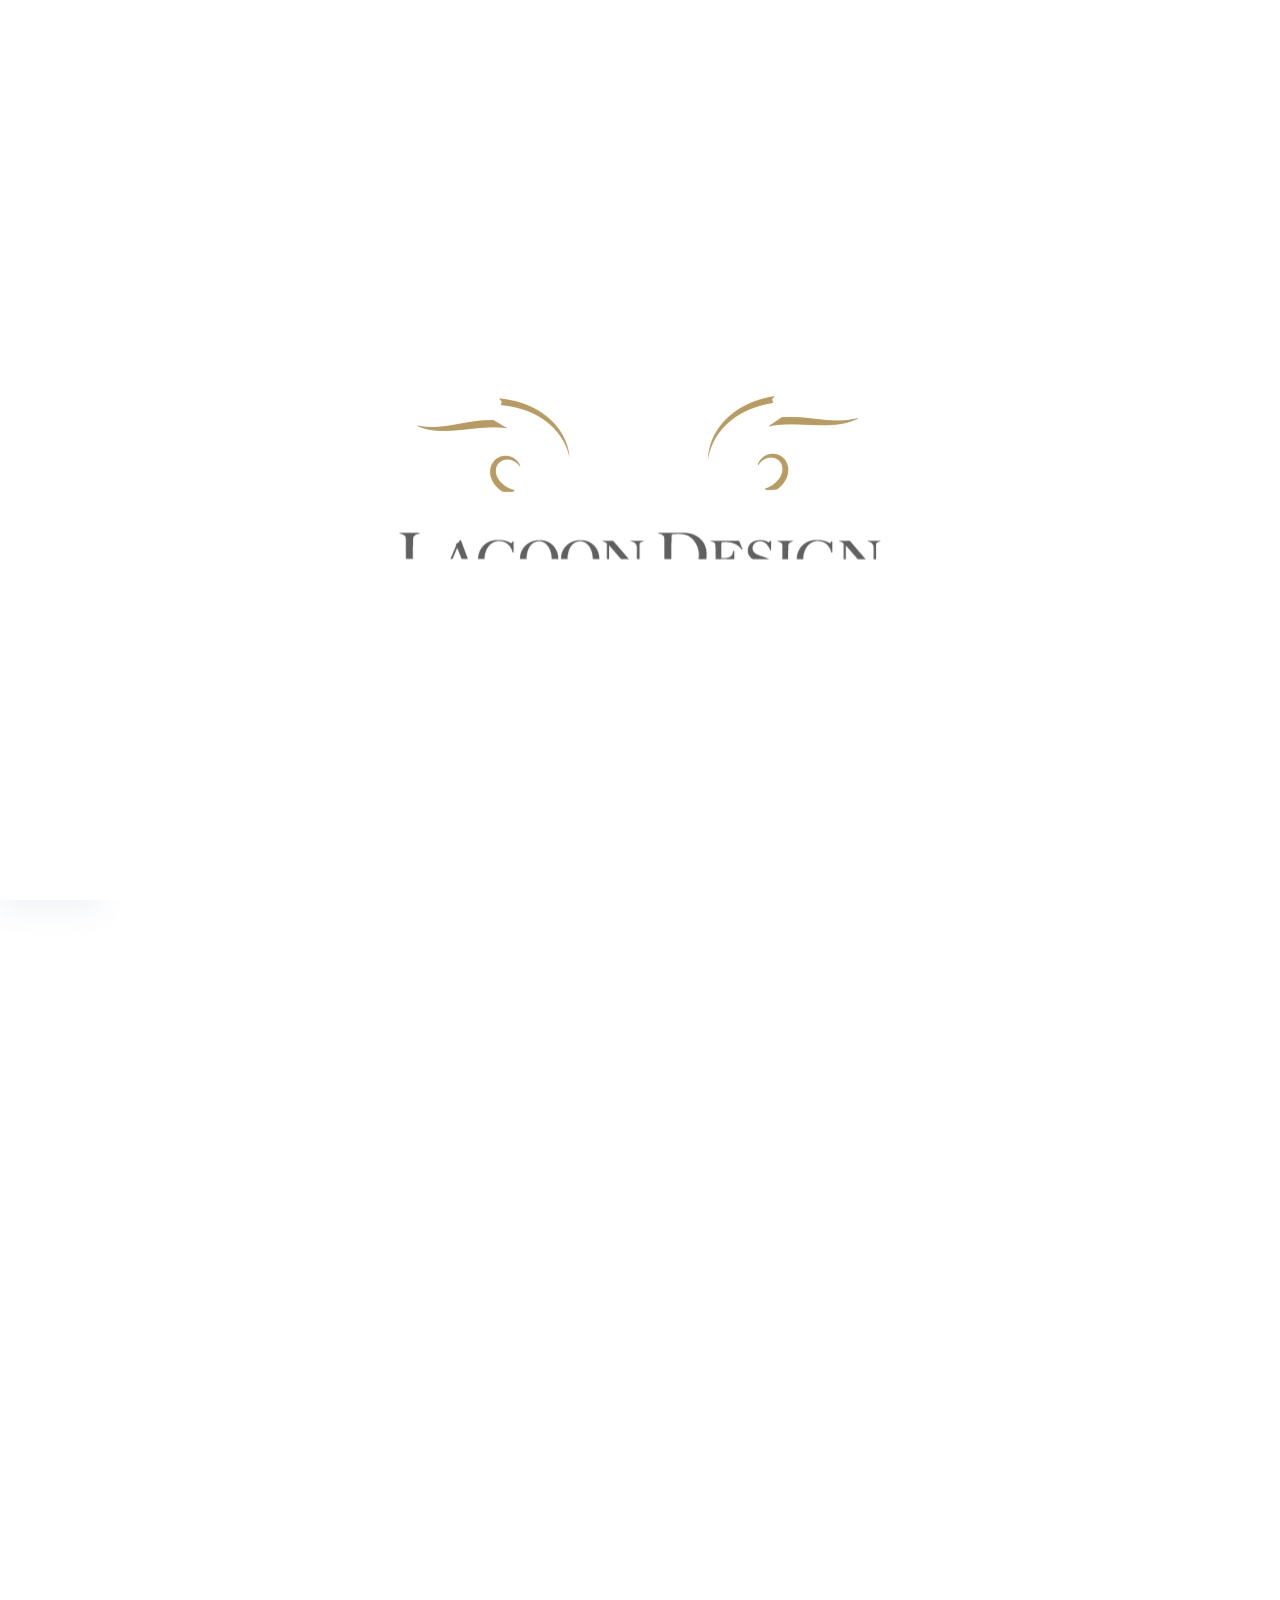
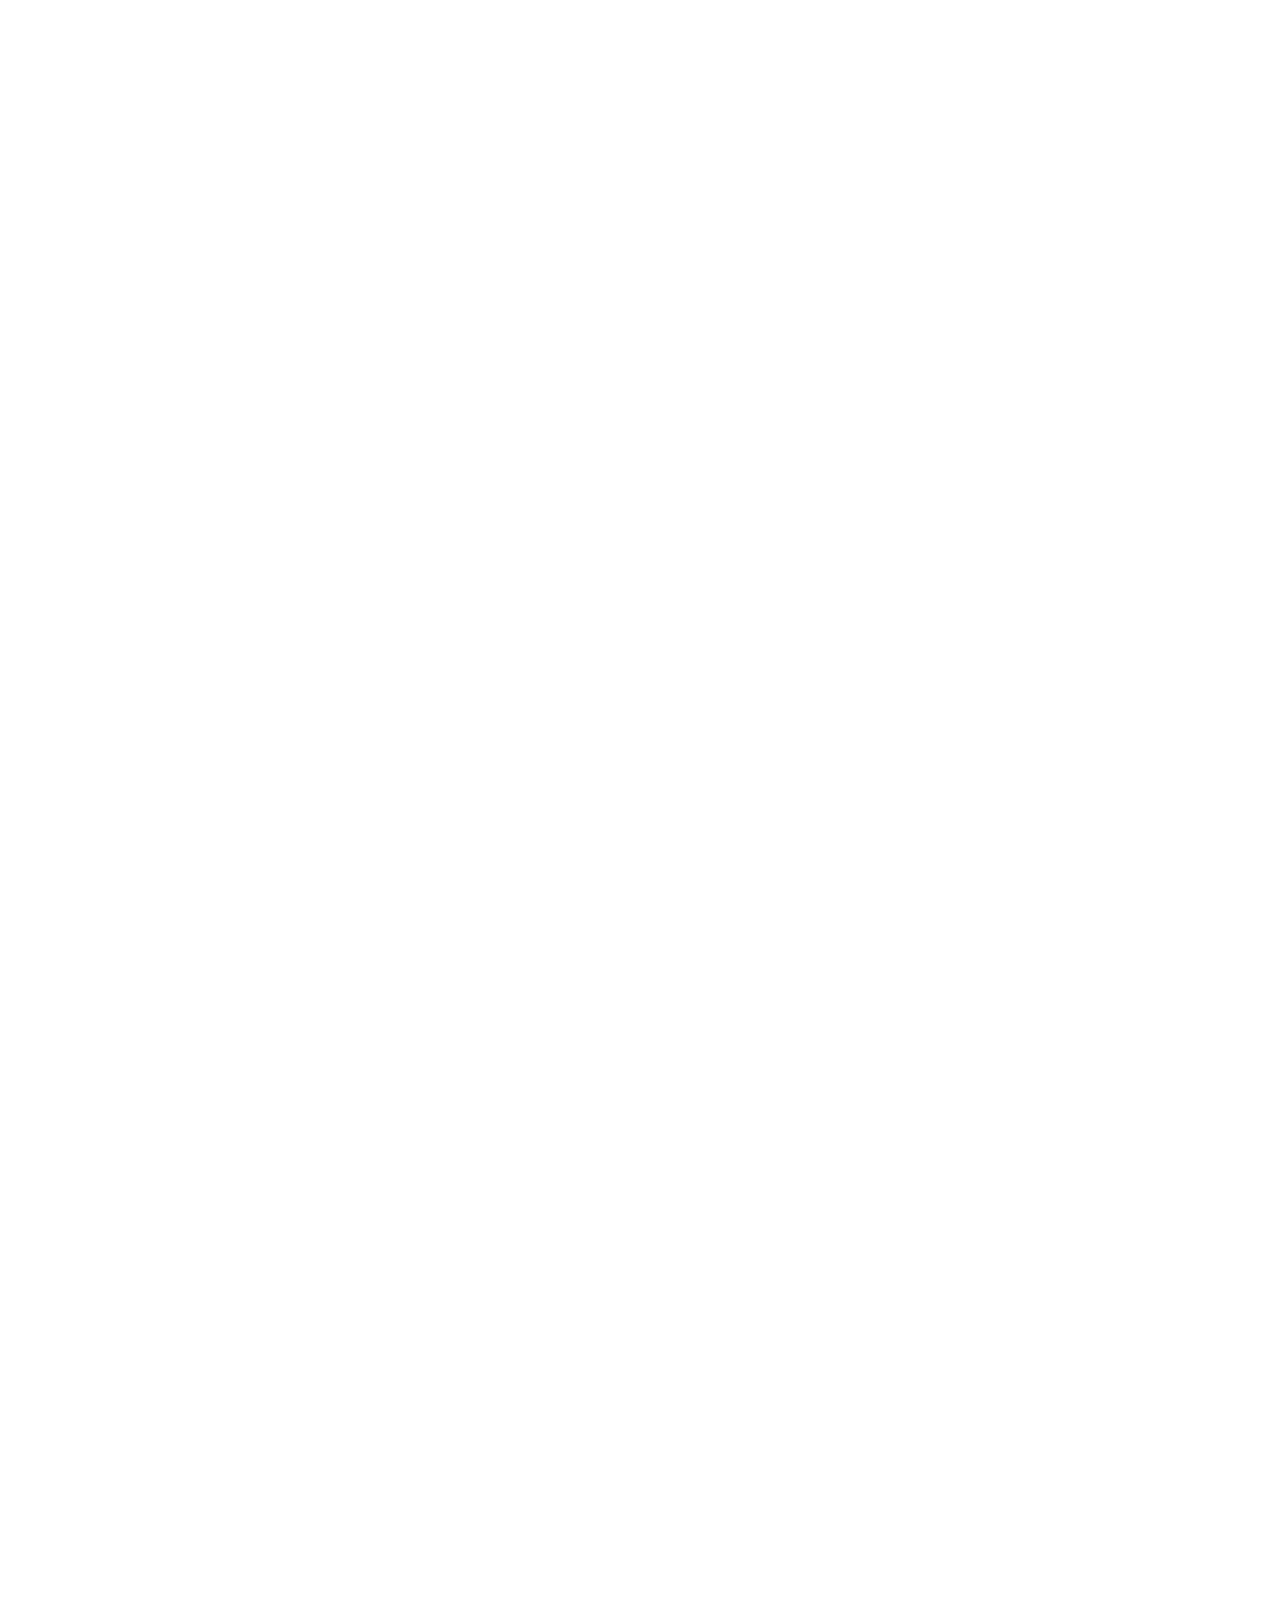
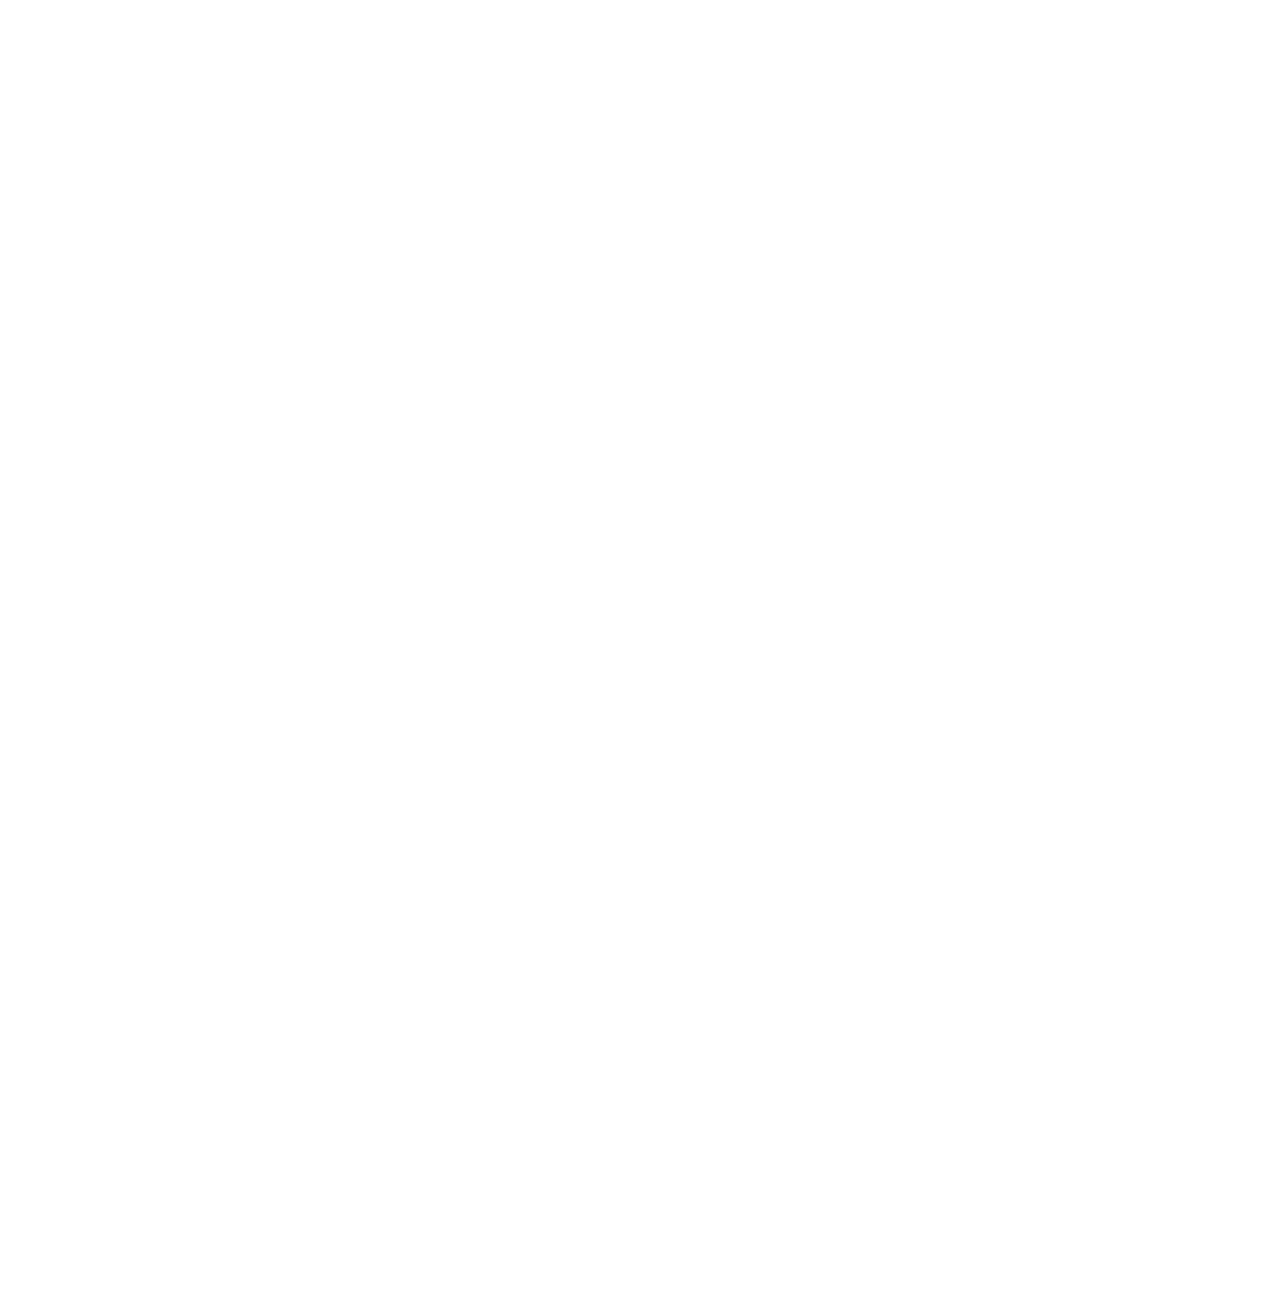
==== commit 331db911: "'16'" ====
--- a/index.html
+++ b/index.html
@@ -91,6 +91,10 @@
         z-index: 9999;
         background: url('images/logo-animation.gif') 50% 50% no-repeat rgb(249, 249, 249);
     }
+
+    section {
+        height: 100vh;
+    }
 </style>
 
 <i class="bi bi-list mobile-nav-toggle d-xl-none"></i>
@@ -211,7 +215,6 @@
             </div>
         </div>
     </section>
-
     <section id="skills" class="about">
         <div class="container">
             <div class="row">
